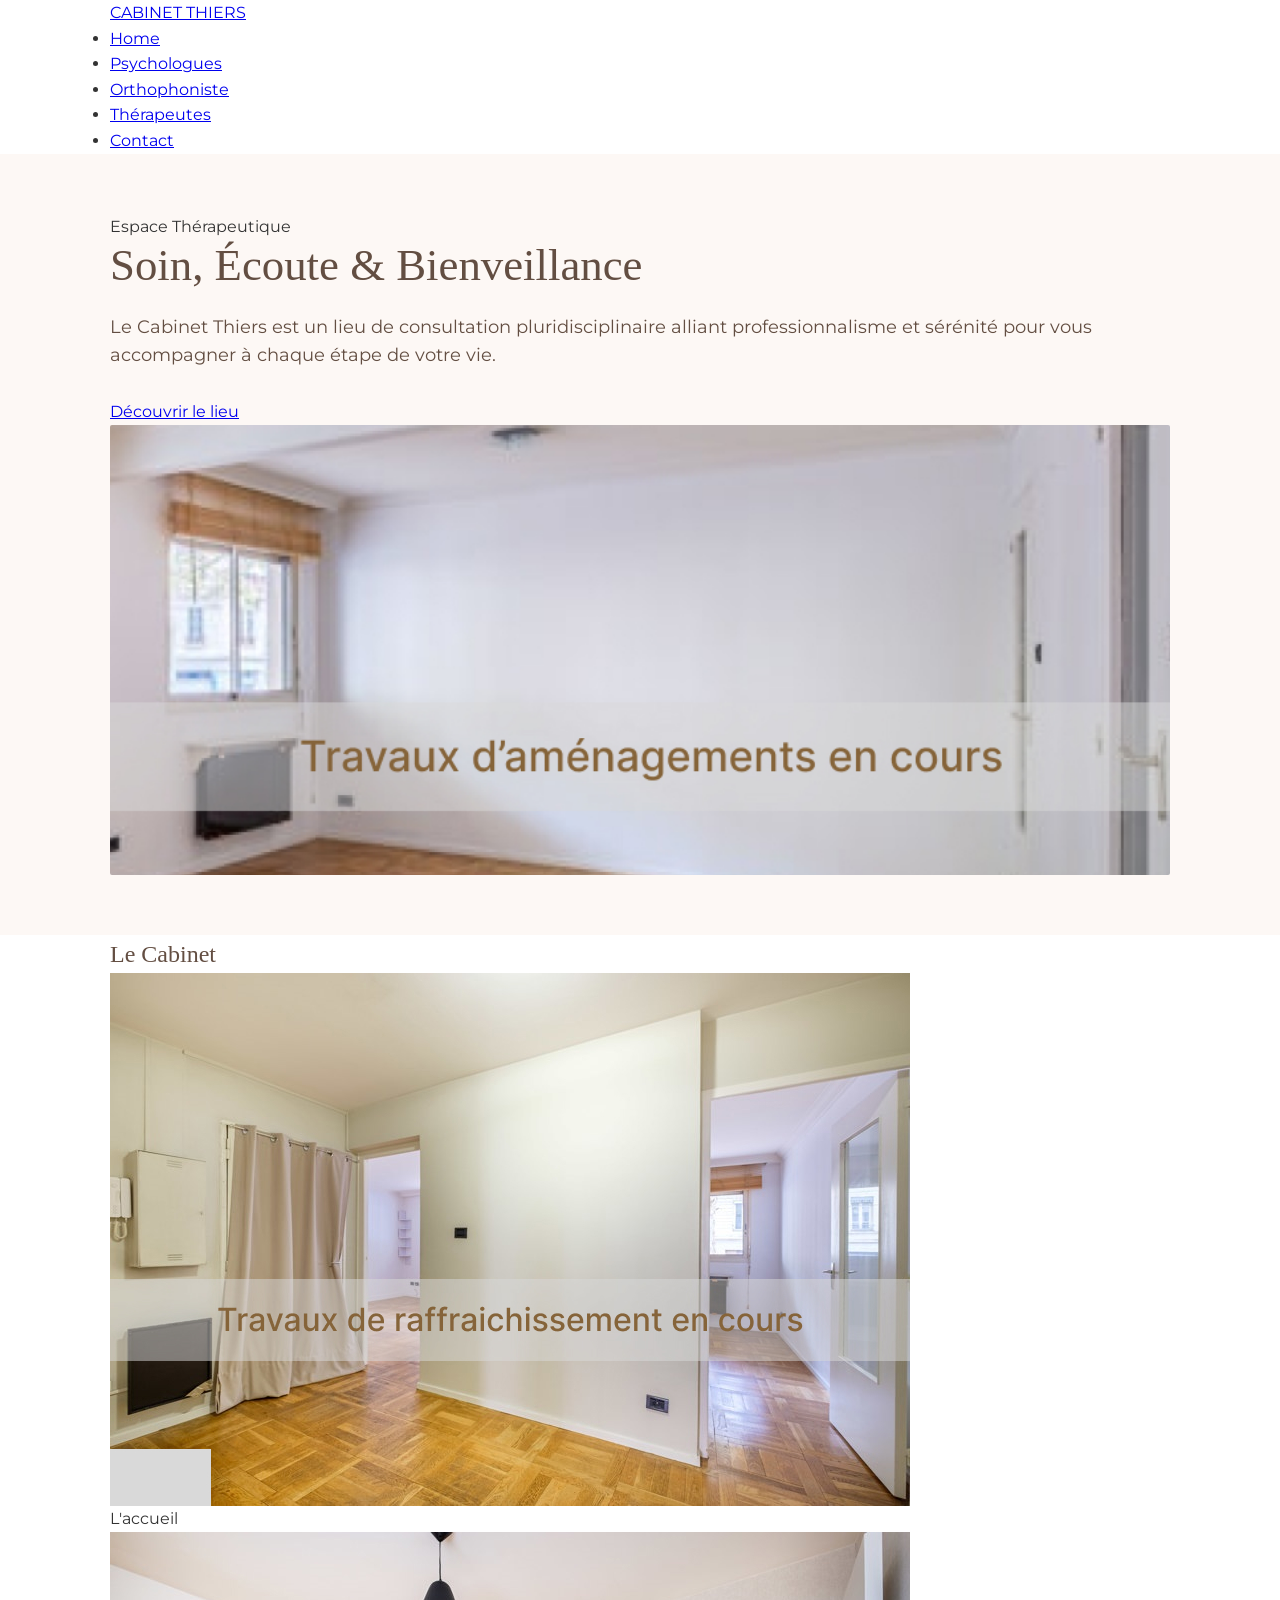
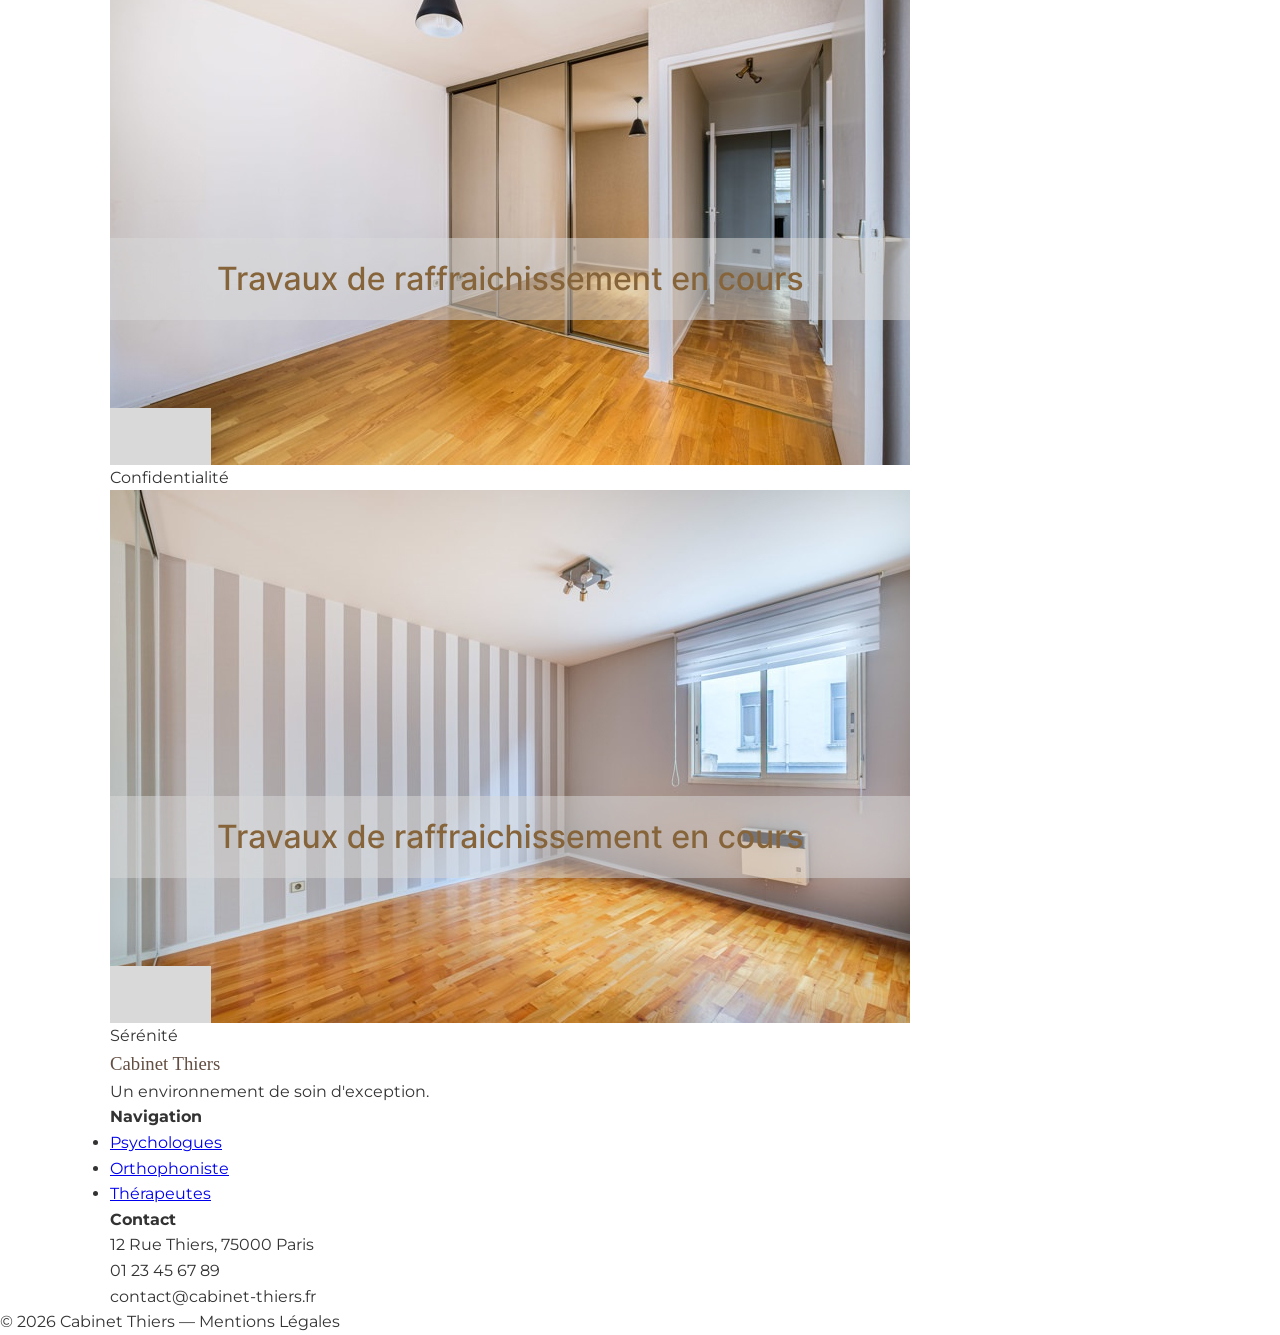
==== index.html @ 247c630d "Update index.html" ====
<!DOCTYPE html>
<html lang="fr">
<head>
    <meta charset="UTF-8">
    <meta name="viewport" content="width=device-width, initial-scale=1.0">
    <title>Cabinet Thiers | Psychologie & Thérapies</title>
    <link rel="stylesheet" href="assets/css/style.css">
    <link href="https://fonts.googleapis.com/css2?family=Cormorant+Garamond:wght@300;400;500&family=Montserrat:wght@200;300;400&display=swap" rel="stylesheet">
</head>
<body>

    <header class="navbar">
        <div class="container nav-flex">
            <div class="logo">
                <a href="index.html">CABINET THIERS</a>
            </div>
            <nav>
                <ul class="nav-links">
                    <li><a href="#">Home</a></li>
                    <li><a href="#">Psychologues</a></li>
                    <li><a href="#">Orthophoniste</a></li>
                    <li><a href="#">Thérapeutes</a></li>
                    <li><a href="#" class="contact-btn">Contact</a></li>
                </ul>
            </nav>
        </div>
    </header>

    <section class="hero">
        <div class="container hero-grid">
            <div class="hero-content">
                <span class="upper-title">Espace Thérapeutique</span>
                <h1>Soin, Écoute & Bienveillance</h1>
                <p>Le Cabinet Thiers est un lieu de consultation pluridisciplinaire alliant professionnalisme et sérénité pour vous accompagner à chaque étape de votre vie.</p>
                <a href="#decouvrir" class="btn-line">Découvrir le lieu</a>
            </div>
            <div class="hero-image">
                <img src="assets/img/bureau2.jpg" alt="Cabinet Thiers - Bureau principal">
            </div>
        </div>
    </section>

    <section id="decouvrir" class="gallery-section">
        <div class="container">
            <div class="section-header">
                <h2>Le Cabinet</h2>
                <div class="separator"></div>
            </div>
            
            <div class="mosaic-grid">
                <div class="mosaic-item large">
                    <img src="assets/img/salledattente.jpg" alt="Notre salle d'attente">
                    <div class="caption">L'accueil</div>
                </div>
                <div class="mosaic-item">
                    <img src="assets/img/bureau3.jpg" alt="Espace de consultation">
                    <div class="caption">Confidentialité</div>
                </div>
                <div class="mosaic-item">
                    <img src="assets/img/bureau4.jpg" alt="Détails du cabinet">
                    <div class="caption">Sérénité</div>
                </div>
            </div>
        </div>
    </section>

    <footer class="footer">
        <div class="container footer-grid">
            <div class="footer-brand">
                <h3>Cabinet Thiers</h3>
                <p>Un environnement de soin d'exception.</p>
            </div>
            <div class="footer-links">
                <h4>Navigation</h4>
                <ul>
                    <li><a href="#">Psychologues</a></li>
                    <li><a href="#">Orthophoniste</a></li>
                    <li><a href="#">Thérapeutes</a></li>
                </ul>
            </div>
            <div class="footer-contact">
                <h4>Contact</h4>
                <p>12 Rue Thiers, 75000 Paris</p>
                <p>01 23 45 67 89</p>
                <p>contact@cabinet-thiers.fr</p>
            </div>
        </div>
        <div class="footer-bottom">
            <p>&copy; 2026 Cabinet Thiers — Mentions Légales</p>
        </div>
    </footer>

</body>
</html>
---- assets/css/style.css ----
/* --- Variables & Reset --- */
:root {
    --beige-light: #fdf8f5;
    --beige-medium: #f5ebe0;
    --rose-pale: #fcebe9;
    --text-dark: #333333;
    --text-brown: #634e42;
    --accent: #d4a373;
    --white: #ffffff;
}

* {
    margin: 0;
    padding: 0;
    box-sizing: border-box;
}

body {
    font-family: 'Montserrat', sans-serif;
    background-color: var(--white);
    color: var(--text-dark);
    line-height: 1.6;
}

h1, h2, h3 {
    font-family: 'Playfair Display', serif;
    color: var(--text-brown);
    font-weight: 400;
}

.container {
    max-width: 1100px;
    margin: 0 auto;
    padding: 0 20px;
}

img {
    max-width: 100%;
    display: block;
}

/* --- Header --- */
.main-header {
    background-color: var(--beige-light);
    padding: 20px 0;
    border-bottom: 1px solid var(--beige-medium);
    position: sticky;
    top: 0;
    z-index: 1000;
}

.main-header .container {
    display: flex;
    justify-content: space-between;
    align-items: center;
}

.main-nav ul {
    display: flex;
    list-style: none;
}

.main-nav ul li {
    margin-left: 30px;
}

.main-nav ul li a {
    text-decoration: none;
    color: var(--text-brown);
    font-size: 0.9rem;
    text-transform: uppercase;
    letter-spacing: 1px;
    transition: color 0.3s;
}

.main-nav ul li a:hover, .main-nav ul li a.active {
    color: var(--accent);
}

/* --- Hero Section --- */
.hero {
    background-color: var(--beige-light);
    padding: 60px 0;
}

.hero-text {
    max-width: 600px;
    margin-bottom: 40px;
}

.hero h1 {
    font-size: 2.8rem;
    margin-bottom: 20px;
    line-height: 1.2;
}

.hero p {
    font-size: 1.1rem;
    color: var(--text-brown);
    margin-bottom: 30px;
}

.btn {
    display: inline-block;
    padding: 12px 30px;
    background-color: var(--rose-pale);
    color: var(--text-brown);
    text-decoration: none;
    border: 1px solid var(--accent);
    transition: all 0.3s;
}

.btn:hover {
    background-color: var(--accent);
    color: white;
}

.hero-image img {
    width: 100%;
    height: 450px;
    object-fit: cover;
    border-radius: 2px;
}

/* --- Gallery Section --- */
.presentation {
    padding:
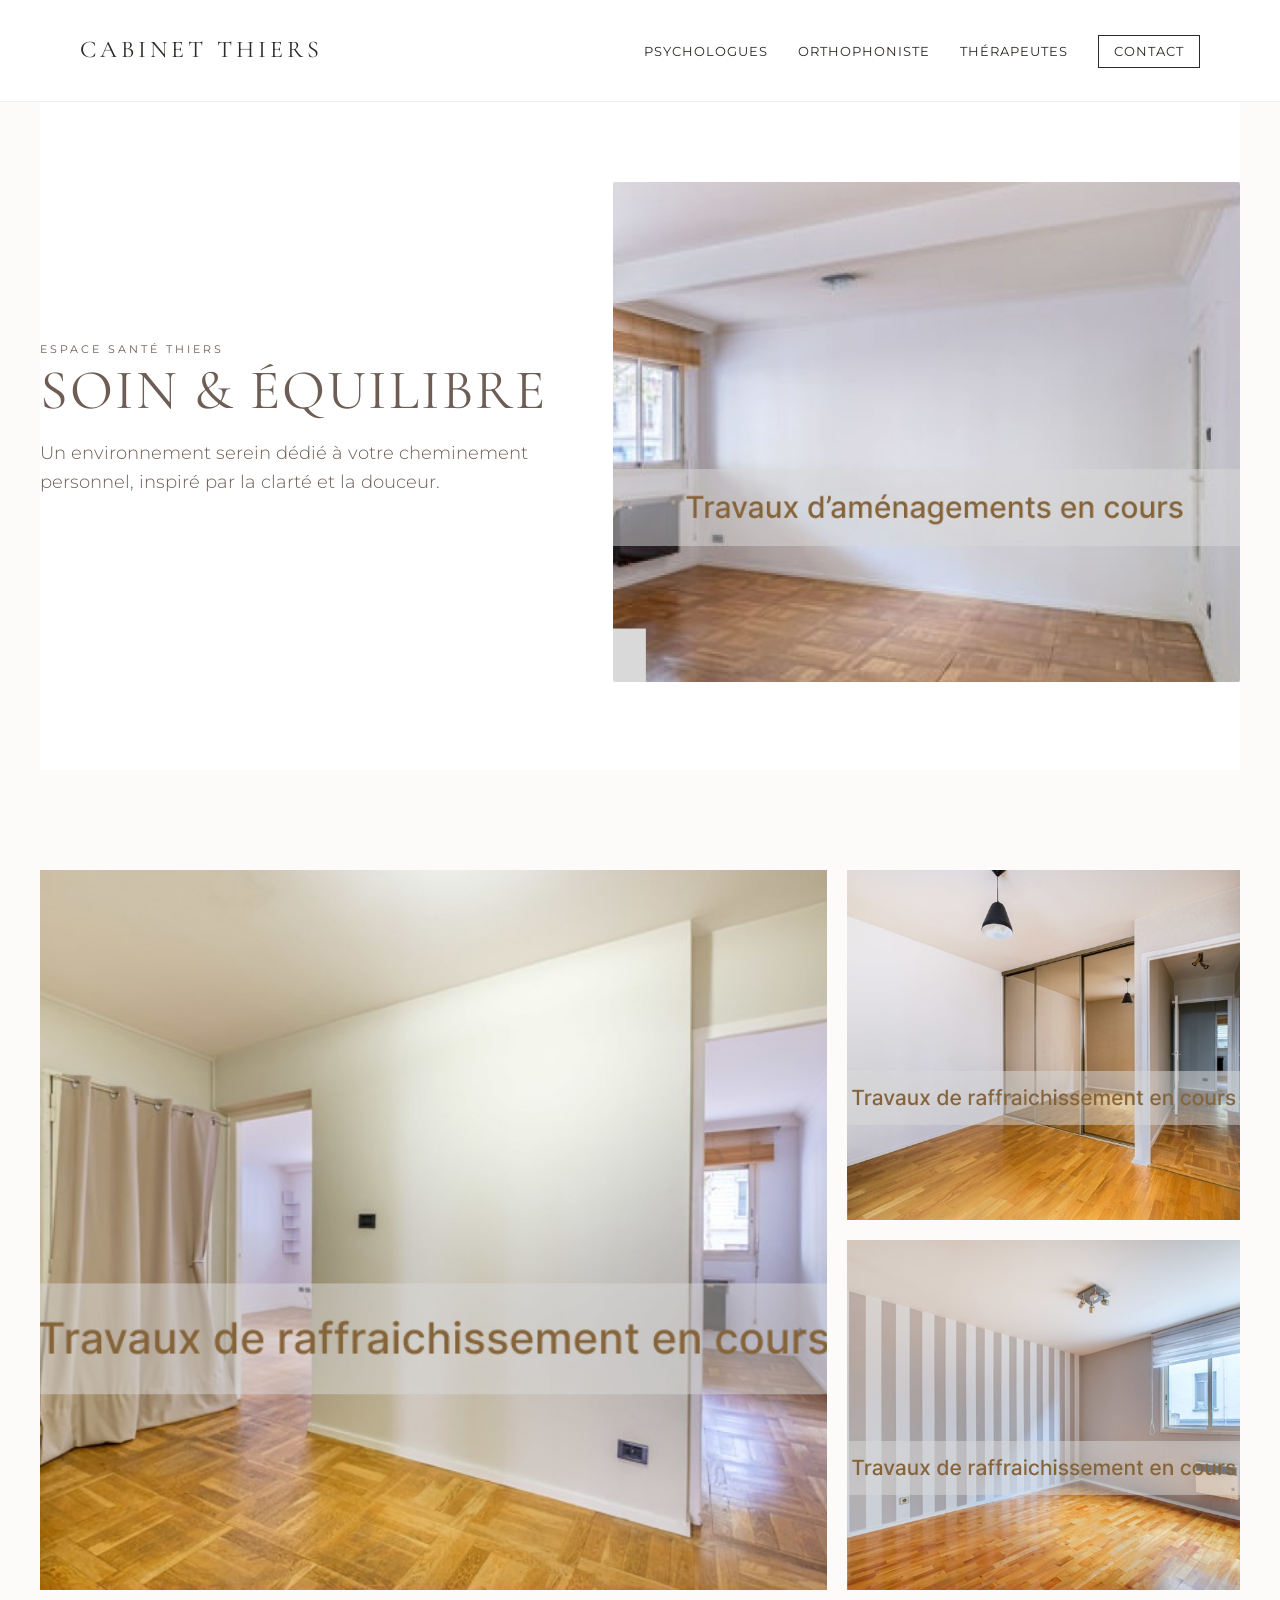
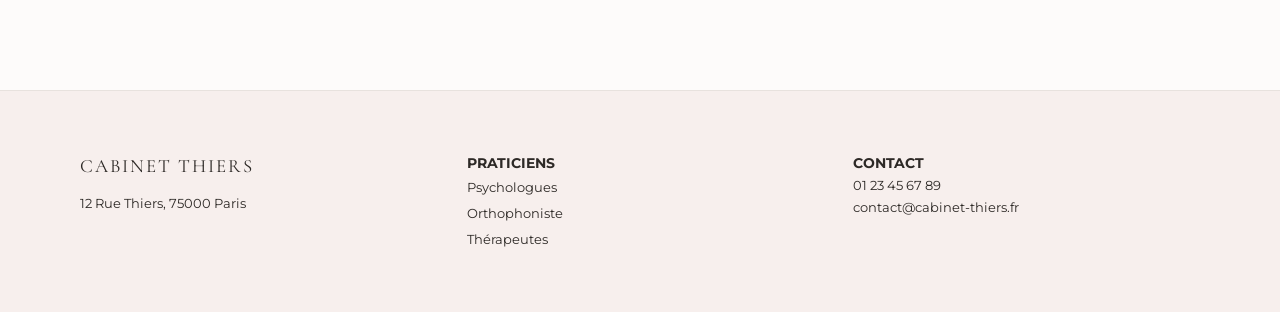
==== commit fc3b7a57: "Update index.html" ====
--- a/index.html
+++ b/index.html
@@ -3,90 +3,96 @@
 <head>
     <meta charset="UTF-8">
     <meta name="viewport" content="width=device-width, initial-scale=1.0">
-    <title>Cabinet Thiers | Psychologie & Thérapies</title>
+    <title>Cabinet Thiers | Psychologie & Soin</title>
     <link rel="stylesheet" href="assets/css/style.css">
-    <link href="https://fonts.googleapis.com/css2?family=Cormorant+Garamond:wght@300;400;500&family=Montserrat:wght@200;300;400&display=swap" rel="stylesheet">
+    <link href="https://fonts.googleapis.com/css2?family=Cormorant+Garamond:wght@300;400&family=Montserrat:wght@200;300;400&display=swap" rel="stylesheet">
+    
+    <style>
+        /* CSS de secours si le fichier externe n'est pas trouvé */
+        :root {
+            --bg: #FDFBFA;
+            --rose: #F7EFED;
+            --brown: #6D5D55;
+            --dark: #2D2926;
+        }
+        body { font-family: 'Montserrat', sans-serif; background: var(--bg); color: var(--dark); margin:0; }
+        .container { max-width: 1200px; margin: 0 auto; padding: 0 40px; }
+        
+        /* Navigation Style Vendôme */
+        header { background: #fff; border-bottom: 1px solid #eee; padding: 30px 0; position: sticky; top:0; z-index:10; }
+        .nav-flex { display: flex; justify-content: space-between; align-items: center; }
+        .logo { font-family: 'Cormorant Garamond', serif; letter-spacing: 4px; font-size: 1.5rem; text-decoration:none; color: var(--dark); }
+        nav ul { display: flex; list-style: none; gap: 30px; }
+        nav a { text-decoration: none; color: var(--dark); font-size: 0.8rem; text-transform: uppercase; letter-spacing: 1px; }
+
+        /* Hero Section asymétrique */
+        .hero { padding: 80px 0; display: flex; align-items: center; gap: 50px; background: #fff; }
+        .hero-content { flex: 1; text-align: left; } /* Forcer l'alignement à gauche */
+        .hero-image { flex: 1.2; }
+        .hero-image img { width: 100%; height: 500px; object-fit: cover; border-radius: 2px; }
+        
+        h1 { font-family: 'Cormorant Garamond', serif; font-size: 3.5rem; color: var(--brown); margin-bottom: 20px; line-height: 1; }
+        
+        /* Galerie Mosaic */
+        .gallery { display: grid; grid-template-columns: 2fr 1fr; gap: 20px; padding: 100px 0; }
+        .gallery img { width: 100%; height: 350px; object-fit: cover; }
+        .img-large { height: 720px !important; grid-row: span 2; }
+
+        footer { background: var(--rose); padding: 60px 0; border-top: 1px solid #e8e2de; }
+        .footer-grid { display: grid; grid-template-columns: repeat(3, 1fr); gap: 40px; }
+    </style>
 </head>
 <body>
 
-    <header class="navbar">
+    <header>
         <div class="container nav-flex">
-            <div class="logo">
-                <a href="index.html">CABINET THIERS</a>
-            </div>
+            <a href="#" class="logo">CABINET THIERS</a>
             <nav>
-                <ul class="nav-links">
-                    <li><a href="#">Home</a></li>
+                <ul>
                     <li><a href="#">Psychologues</a></li>
                     <li><a href="#">Orthophoniste</a></li>
                     <li><a href="#">Thérapeutes</a></li>
-                    <li><a href="#" class="contact-btn">Contact</a></li>
+                    <li><a href="#" style="border: 1px solid #2d2926; padding: 8px 15px;">Contact</a></li>
                 </ul>
             </nav>
         </div>
     </header>
 
-    <section class="hero">
-        <div class="container hero-grid">
-            <div class="hero-content">
-                <span class="upper-title">Espace Thérapeutique</span>
-                <h1>Soin, Écoute & Bienveillance</h1>
-                <p>Le Cabinet Thiers est un lieu de consultation pluridisciplinaire alliant professionnalisme et sérénité pour vous accompagner à chaque étape de votre vie.</p>
-                <a href="#decouvrir" class="btn-line">Découvrir le lieu</a>
-            </div>
-            <div class="hero-image">
-                <img src="assets/img/bureau2.jpg" alt="Cabinet Thiers - Bureau principal">
-            </div>
+    <section class="hero container">
+        <div class="hero-content">
+            <span style="text-transform: uppercase; letter-spacing: 3px; font-size: 0.7rem; color: #6d5d55;">Espace Santé Thiers</span>
+            <h1>Soin & Équilibre</h1>
+            <p>Un environnement serein dédié à votre cheminement personnel, inspiré par la clarté et la douceur.</p>
+        </div>
+        <div class="hero-image">
+            <img src="assets/img/bureau2.jpg" alt="Bureau" onerror="this.src='https://via.placeholder.com/800x600?text=Bureau+2'">
         </div>
     </section>
 
-    <section id="decouvrir" class="gallery-section">
-        <div class="container">
-            <div class="section-header">
-                <h2>Le Cabinet</h2>
-                <div class="separator"></div>
+    <div class="container gallery">
+        <img src="assets/img/salledattente.jpg" class="img-large" alt="Salle d'attente" onerror="this.src='https://via.placeholder.com/600x800?text=Salle+d+Attente'">
+        <img src="assets/img/bureau3.jpg" alt="Bureau 3" onerror="this.src='https://via.placeholder.com/400x350?text=Bureau+3'">
+        <img src="assets/img/bureau4.jpg" alt="Bureau 4" onerror="this.src='https://via.placeholder.com/400x350?text=Bureau+4'">
+    </div>
+
+    <footer>
+        <div class="container footer-grid">
+            <div>
+                <h3 style="font-family: 'Cormorant Garamond';">CABINET THIERS</h3>
+                <p style="font-size: 0.8rem; margin-top: 10px;">12 Rue Thiers, 75000 Paris</p>
             </div>
-            
-            <div class="mosaic-grid">
-                <div class="mosaic-item large">
-                    <img src="assets/img/salledattente.jpg" alt="Notre salle d'attente">
-                    <div class="caption">L'accueil</div>
-                </div>
-                <div class="mosaic-item">
-                    <img src="assets/img/bureau3.jpg" alt="Espace de consultation">
-                    <div class="caption">Confidentialité</div>
-                </div>
-                <div class="mosaic-item">
-                    <img src="assets/img/bureau4.jpg" alt="Détails du cabinet">
-                    <div class="caption">Sérénité</div>
-                </div>
-            </div>
-        </div>
-    </section>
-
-    <footer class="footer">
-        <div class="container footer-grid">
-            <div class="footer-brand">
-                <h3>Cabinet Thiers</h3>
-                <p>Un environnement de soin d'exception.</p>
-            </div>
-            <div class="footer-links">
-                <h4>Navigation</h4>
-                <ul>
-                    <li><a href="#">Psychologues</a></li>
-                    <li><a href="#">Orthophoniste</a></li>
-                    <li><a href="#">Thérapeutes</a></li>
+            <div>
+                <h4 style="font-size: 0.9rem; text-transform: uppercase;">Praticiens</h4>
+                <ul style="list-style: none; padding: 0; font-size: 0.8rem; line-height: 2;">
+                    <li>Psychologues</li>
+                    <li>Orthophoniste</li>
+                    <li>Thérapeutes</li>
                 </ul>
             </div>
-            <div class="footer-contact">
-                <h4>Contact</h4>
-                <p>12 Rue Thiers, 75000 Paris</p>
-                <p>01 23 45 67 89</p>
-                <p>contact@cabinet-thiers.fr</p>
+            <div>
+                <h4 style="font-size: 0.9rem; text-transform: uppercase;">Contact</h4>
+                <p style="font-size: 0.8rem;">01 23 45 67 89<br>contact@cabinet-thiers.fr</p>
             </div>
-        </div>
-        <div class="footer-bottom">
-            <p>&copy; 2026 Cabinet Thiers — Mentions Légales</p>
         </div>
     </footer>
 
--- a/assets/css/style.css
+++ b/assets/css/style.css
@@ -1,127 +1,190 @@
-/* --- Variables & Reset --- */
+/* --- VARIABLES --- */
 :root {
-    --beige-light: #fdf8f5;
-    --beige-medium: #f5ebe0;
-    --rose-pale: #fcebe9;
-    --text-dark: #333333;
-    --text-brown: #634e42;
-    --accent: #d4a373;
-    --white: #ffffff;
+    --bg-color: #FDFBFA;    /* Beige très clair */
+    --accent-rose: #F7EFED; /* Rose pâle */
+    --text-main: #2D2926;   /* Noir doux */
+    --text-light: #6D5D55;  /* Marron glacé */
+    --border-color: #E8E2DE;
+    --white: #FFFFFF;
 }
 
-* {
-    margin: 0;
-    padding: 0;
-    box-sizing: border-box;
-}
+/* --- RESET & BASE --- */
+* { margin: 0; padding: 0; box-sizing: border-box; }
 
 body {
     font-family: 'Montserrat', sans-serif;
-    background-color: var(--white);
-    color: var(--text-dark);
-    line-height: 1.6;
-}
-
-h1, h2, h3 {
-    font-family: 'Playfair Display', serif;
-    color: var(--text-brown);
-    font-weight: 400;
+    background-color: var(--bg-color);
+    color: var(--text-main);
+    line-height: 1.7;
+    -webkit-font-smoothing: antialiased;
 }
 
 .container {
-    max-width: 1100px;
+    max-width: 1300px;
     margin: 0 auto;
-    padding: 0 20px;
+    padding: 0 50px;
 }
 
-img {
-    max-width: 100%;
-    display: block;
+h1, h2, h3, .logo {
+    font-family: 'Cormorant Garamond', serif;
+    font-weight: 400;
+    text-transform: uppercase;
+    letter-spacing: 2px;
 }
 
-/* --- Header --- */
-.main-header {
-    background-color: var(--beige-light);
-    padding: 20px 0;
-    border-bottom: 1px solid var(--beige-medium);
+/* --- HEADER --- */
+.navbar {
+    height: 110px;
+    background: var(--white);
+    display: flex;
+    align-items: center;
+    border-bottom: 1px solid var(--border-color);
     position: sticky;
     top: 0;
     z-index: 1000;
 }
 
-.main-header .container {
-    display: flex;
-    justify-content: space-between;
+.nav-flex { display: flex; justify-content: space-between; align-items: center; width: 100%; }
+
+.logo a {
+    text-decoration: none;
+    color: var(--text-main);
+    font-size: 1.4rem;
+    letter-spacing: 4px;
+}
+
+.nav-links { display: flex; list-style: none; gap: 35px; align-items: center; }
+
+.nav-links a {
+    text-decoration: none;
+    color: var(--text-main);
+    font-size: 0.75rem;
+    letter-spacing: 2px;
+    text-transform: uppercase;
+    transition: 0.3s;
+}
+
+.nav-links a:hover { color: var(--text-light); }
+
+.contact-btn {
+    border: 1px solid var(--text-main);
+    padding: 10px 25px;
+}
+
+/* --- HERO SECTION --- */
+.hero { padding: 100px 0; background: var(--white); }
+
+.hero-grid {
+    display: grid;
+    grid-template-columns: 0.9fr 1.1fr;
+    gap: 80px;
     align-items: center;
 }
 
-.main-nav ul {
-    display: flex;
-    list-style: none;
+.upper-title {
+    font-size: 0.7rem;
+    text-transform: uppercase;
+    letter-spacing: 5px;
+    color: var(--text-light);
+    display: block;
+    margin-bottom: 20px;
 }
 
-.main-nav ul li {
-    margin-left: 30px;
+h1 { font-size: 3.8rem; line-height: 1.1; margin-bottom: 30px; }
+
+.hero-content p {
+    font-size: 1.1rem;
+    color: var(--text-light);
+    margin-bottom: 40px;
+    font-weight: 300;
 }
 
-.main-nav ul li a {
+.btn-line {
     text-decoration: none;
-    color: var(--text-brown);
-    font-size: 0.9rem;
+    color: var(--text-main);
+    font-size: 0.8rem;
     text-transform: uppercase;
-    letter-spacing: 1px;
-    transition: color 0.3s;
+    letter-spacing: 2px;
+    border-bottom: 1px solid var(--text-main);
+    padding-bottom: 5px;
+    transition: 0.3s;
 }
 
-.main-nav ul li a:hover, .main-nav ul li a.active {
-    color: var(--accent);
-}
-
-/* --- Hero Section --- */
-.hero {
-    background-color: var(--beige-light);
-    padding: 60px 0;
-}
-
-.hero-text {
-    max-width: 600px;
-    margin-bottom: 40px;
-}
-
-.hero h1 {
-    font-size: 2.8rem;
-    margin-bottom: 20px;
-    line-height: 1.2;
-}
-
-.hero p {
-    font-size: 1.1rem;
-    color: var(--text-brown);
-    margin-bottom: 30px;
-}
-
-.btn {
-    display: inline-block;
-    padding: 12px 30px;
-    background-color: var(--rose-pale);
-    color: var(--text-brown);
-    text-decoration: none;
-    border: 1px solid var(--accent);
-    transition: all 0.3s;
-}
-
-.btn:hover {
-    background-color: var(--accent);
-    color: white;
-}
+.btn-line:hover { border-color: transparent; opacity: 0.6; }
 
 .hero-image img {
     width: 100%;
-    height: 450px;
+    height: 650px;
     object-fit: cover;
-    border-radius: 2px;
 }
 
-/* --- Gallery Section --- */
-.presentation {
-    padding:
+/* --- MOSAIC GALLERY --- */
+.gallery-section { padding: 120px 0; }
+
+.section-header { text-align: center; margin-bottom: 70px; }
+.separator { width: 40px; height: 1px; background: var(--text-main); margin: 20px auto; }
+
+.mosaic-grid {
+    display: grid;
+    grid-template-columns: repeat(2, 1fr);
+    gap: 30px;
+}
+
+.mosaic-item { position: relative; overflow: hidden; background: var(--white); }
+
+.mosaic-item.large { grid-row: span 2; }
+
+.mosaic-item img {
+    width: 100%;
+    height: 100%;
+    object-fit: cover;
+    display: block;
+    transition: transform 0.8s ease;
+}
+
+.mosaic-item:hover img { transform: scale(1.05); }
+
+.caption {
+    position: absolute;
+    bottom: 20px;
+    left: 20px;
+    color: var(--white);
+    font-size: 0.7rem;
+    text-transform: uppercase;
+    letter-spacing: 2px;
+    background: rgba(0,0,0,0.1);
+    padding: 5px 10px;
+}
+
+/* --- FOOTER --- */
+.footer { background: var(--accent-rose); padding: 100px 0 40px; border-top: 1px solid var(--border-color); }
+
+.footer-grid {
+    display: grid;
+    grid-template-columns: 2fr 1fr 1fr;
+    gap: 50px;
+    margin-bottom: 80px;
+}
+
+.footer-brand h3 { margin-bottom: 20px; }
+.footer-links h4, .footer-contact h4 { margin-bottom: 25px; font-size: 0.9rem; }
+.footer-links ul { list-style: none; }
+.footer-links li { margin-bottom: 12px; }
+.footer-links a { text-decoration: none; color: var(--text-main); font-size: 0.85rem; }
+
+.footer-bottom {
+    text-align: center;
+    border-top: 1px solid var(--border-color);
+    padding-top: 30px;
+    font-size: 0.7rem;
+    color: var(--text-light);
+    letter-spacing: 1px;
+}
+
+/* --- RESPONSIVE --- */
+@media (max-width: 1024px) {
+    .hero-grid { grid-template-columns: 1fr; }
+    .hero-image img { height: 450px; }
+    h1 { font-size: 2.8rem; }
+    .nav-links { display: none; }
+}
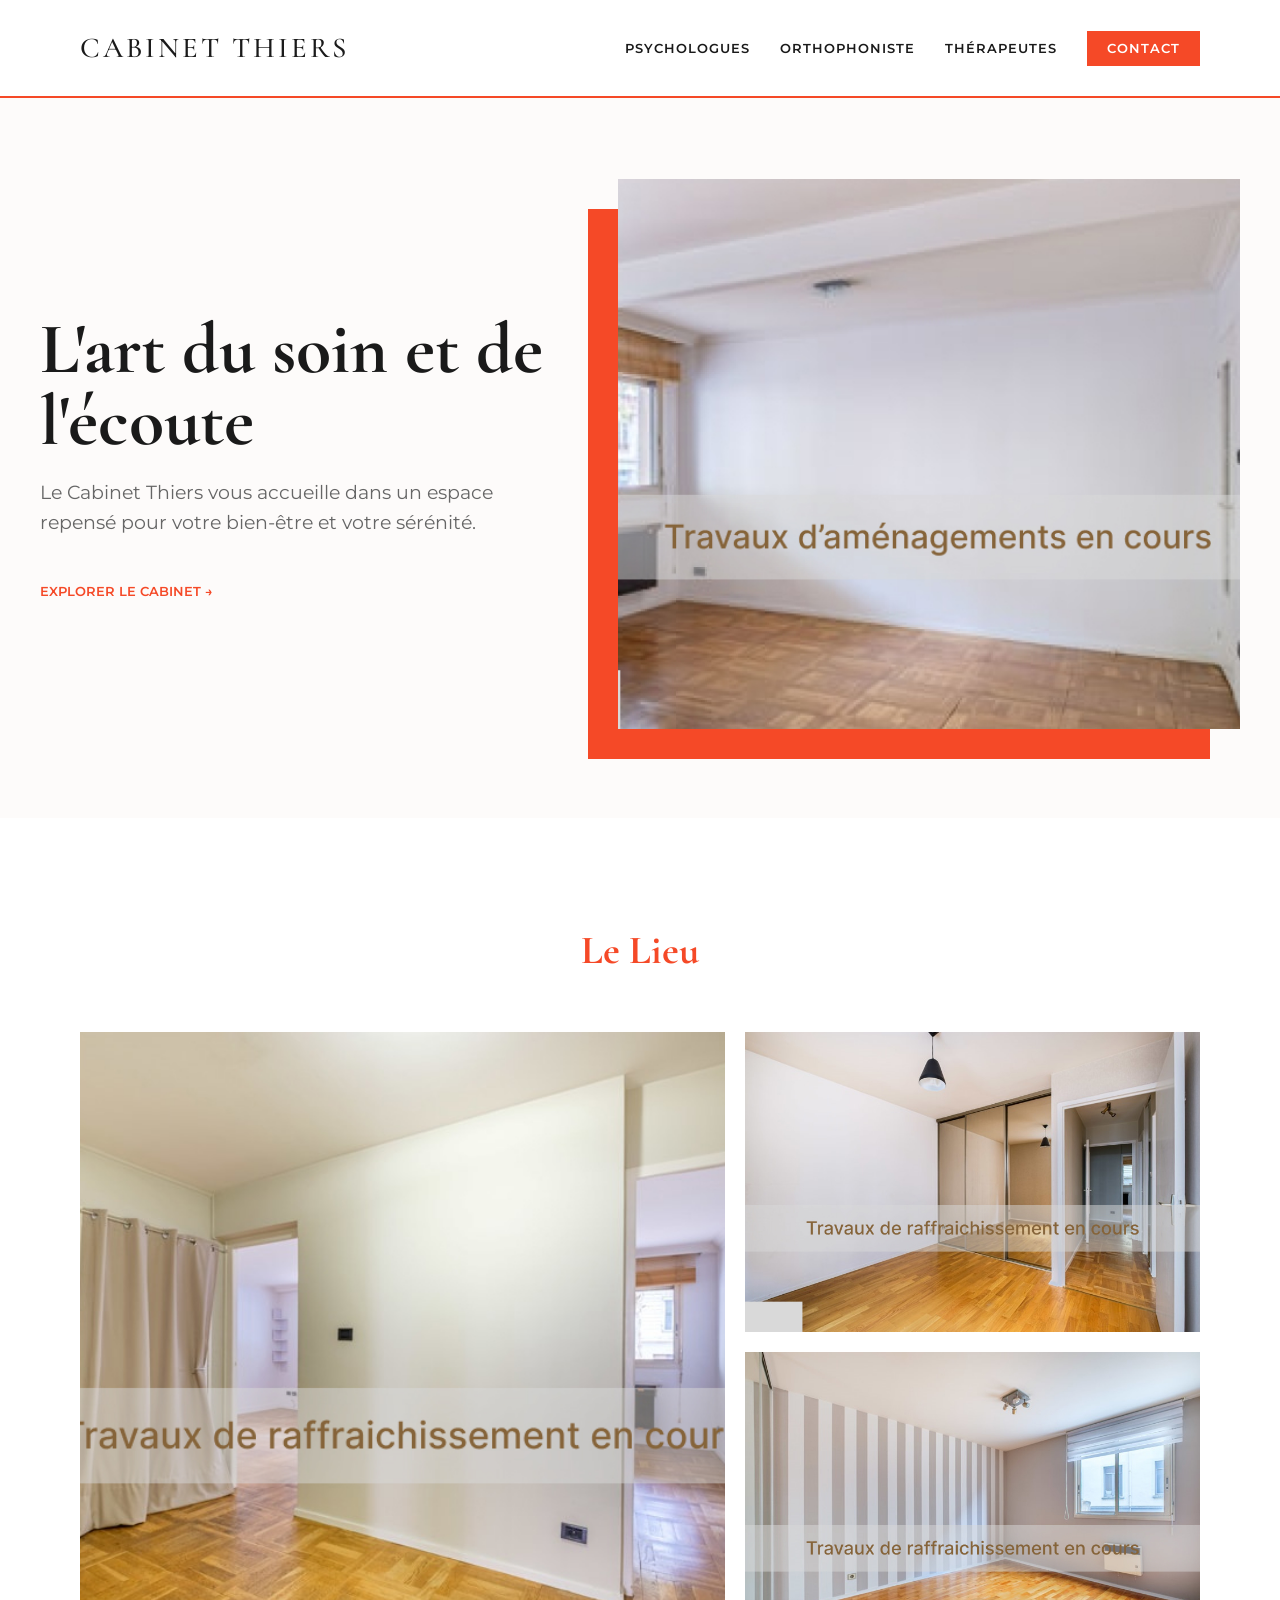
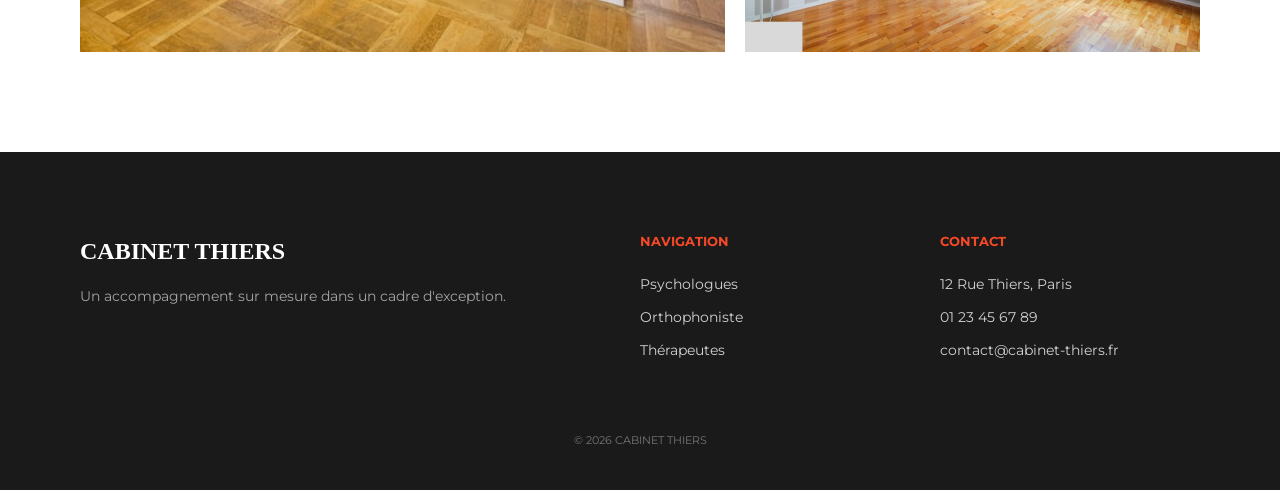
==== commit 687e529b: "Update index.html" ====
--- a/index.html
+++ b/index.html
@@ -3,43 +3,148 @@
 <head>
     <meta charset="UTF-8">
     <meta name="viewport" content="width=device-width, initial-scale=1.0">
-    <title>Cabinet Thiers | Psychologie & Soin</title>
-    <link rel="stylesheet" href="assets/css/style.css">
-    <link href="https://fonts.googleapis.com/css2?family=Cormorant+Garamond:wght@300;400&family=Montserrat:wght@200;300;400&display=swap" rel="stylesheet">
+    <title>Cabinet Thiers | Espace de Santé</title>
     
+    <link href="https://fonts.googleapis.com/css2?family=Cormorant+Garamond:wght@300;500&family=Montserrat:wght@300;400;600&display=swap" rel="stylesheet">
+
     <style>
-        /* CSS de secours si le fichier externe n'est pas trouvé */
+        /* --- VARIABLES --- */
         :root {
-            --bg: #FDFBFA;
-            --rose: #F7EFED;
-            --brown: #6D5D55;
-            --dark: #2D2926;
-        }
-        body { font-family: 'Montserrat', sans-serif; background: var(--bg); color: var(--dark); margin:0; }
+            --primary-color: #F54927; /* Votre nouvelle couleur */
+            --bg-light: #FDFBFA;
+            --text-dark: #1A1A1A;
+            --text-grey: #666666;
+            --white: #ffffff;
+        }
+
+        /* --- RESET --- */
+        * { margin: 0; padding: 0; box-sizing: border-box; }
+        html { scroll-behavior: smooth; }
+
+        body {
+            font-family: 'Montserrat', sans-serif;
+            background-color: var(--bg-light);
+            color: var(--text-dark);
+            line-height: 1.6;
+        }
+
         .container { max-width: 1200px; margin: 0 auto; padding: 0 40px; }
+
+        /* --- HEADER --- */
+        header {
+            background: var(--white);
+            padding: 25px 0;
+            border-bottom: 2px solid var(--primary-color);
+            position: sticky;
+            top: 0;
+            z-index: 1000;
+        }
+
+        .nav-flex { display: flex; justify-content: space-between; align-items: center; }
+
+        .logo {
+            font-family: 'Cormorant Garamond', serif;
+            font-size: 1.8rem;
+            text-decoration: none;
+            color: var(--text-dark);
+            font-weight: 500;
+            letter-spacing: 3px;
+        }
+
+        nav ul { display: flex; list-style: none; gap: 30px; align-items: center; }
+        nav a {
+            text-decoration: none;
+            color: var(--text-dark);
+            font-size: 0.8rem;
+            text-transform: uppercase;
+            letter-spacing: 1px;
+            font-weight: 600;
+        }
+
+        .contact-btn {
+            background: var(--primary-color);
+            color: var(--white);
+            padding: 10px 20px;
+            border-radius: 0;
+            transition: opacity 0.3s;
+        }
+
+        /* --- HERO SECTION --- */
+        .hero {
+            display: flex;
+            align-items: center;
+            min-height: 80vh;
+            gap: 60px;
+            padding: 60px 0;
+        }
+
+        .hero-content { flex: 1; }
+        .hero-image { flex: 1.2; position: relative; }
+
+        h1 {
+            font-family: 'Cormorant Garamond', serif;
+            font-size: 4.5rem;
+            line-height: 1;
+            color: var(--text-dark);
+            margin-bottom: 20px;
+        }
+
+        .hero-content p {
+            font-size: 1.2rem;
+            margin-bottom: 40px;
+            color: var(--text-grey);
+        }
+
+        .hero-image img {
+            width: 100%;
+            height: 550px;
+            object-fit: cover;
+            /* Ombre portée utilisant votre couleur */
+            box-shadow: -30px 30px 0 var(--primary-color);
+        }
+
+        /* --- GALLERY --- */
+        .gallery-section { padding: 100px 0; background: var(--white); }
+        .section-title { 
+            font-family: 'Cormorant Garamond', serif; 
+            font-size: 2.5rem; 
+            margin-bottom: 50px; 
+            text-align: center;
+            color: var(--primary-color);
+        }
+
+        .mosaic {
+            display: grid;
+            grid-template-columns: repeat(12, 1fr);
+            grid-template-rows: repeat(2, 300px);
+            gap: 20px;
+        }
+
+        .mosaic-item img { width: 100%; height: 100%; object-fit: cover; display: block; }
         
-        /* Navigation Style Vendôme */
-        header { background: #fff; border-bottom: 1px solid #eee; padding: 30px 0; position: sticky; top:0; z-index:10; }
-        .nav-flex { display: flex; justify-content: space-between; align-items: center; }
-        .logo { font-family: 'Cormorant Garamond', serif; letter-spacing: 4px; font-size: 1.5rem; text-decoration:none; color: var(--dark); }
-        nav ul { display: flex; list-style: none; gap: 30px; }
-        nav a { text-decoration: none; color: var(--dark); font-size: 0.8rem; text-transform: uppercase; letter-spacing: 1px; }
-
-        /* Hero Section asymétrique */
-        .hero { padding: 80px 0; display: flex; align-items: center; gap: 50px; background: #fff; }
-        .hero-content { flex: 1; text-align: left; } /* Forcer l'alignement à gauche */
-        .hero-image { flex: 1.2; }
-        .hero-image img { width: 100%; height: 500px; object-fit: cover; border-radius: 2px; }
-        
-        h1 { font-family: 'Cormorant Garamond', serif; font-size: 3.5rem; color: var(--brown); margin-bottom: 20px; line-height: 1; }
-        
-        /* Galerie Mosaic */
-        .gallery { display: grid; grid-template-columns: 2fr 1fr; gap: 20px; padding: 100px 0; }
-        .gallery img { width: 100%; height: 350px; object-fit: cover; }
-        .img-large { height: 720px !important; grid-row: span 2; }
-
-        footer { background: var(--rose); padding: 60px 0; border-top: 1px solid #e8e2de; }
-        .footer-grid { display: grid; grid-template-columns: repeat(3, 1fr); gap: 40px; }
+        .item-1 { grid-column: 1 / 8; grid-row: 1 / 3; }
+        .item-2 { grid-column: 8 / 13; grid-row: 1 / 2; }
+        .item-3 { grid-column: 8 / 13; grid-row: 2 / 3; }
+
+        /* --- FOOTER --- */
+        footer {
+            background: var(--text-dark);
+            color: var(--white);
+            padding: 80px 0 40px;
+        }
+
+        .footer-grid { display: grid; grid-template-columns: 2fr 1fr 1fr; gap: 40px; }
+        .footer-grid h4 { color: var(--primary-color); margin-bottom: 20px; text-transform: uppercase; font-size: 0.8rem; }
+        .footer-grid ul { list-style: none; }
+        .footer-grid li { margin-bottom: 10px; font-size: 0.9rem; opacity: 0.8; }
+
+        /* --- RESPONSIVE --- */
+        @media (max-width: 900px) {
+            .hero { flex-direction: column; text-align: center; }
+            h1 { font-size: 3rem; }
+            .mosaic { display: flex; flex-direction: column; }
+            .footer-grid { grid-template-columns: 1fr; text-align: center; }
+        }
     </style>
 </head>
 <body>
@@ -52,47 +157,65 @@
                     <li><a href="#">Psychologues</a></li>
                     <li><a href="#">Orthophoniste</a></li>
                     <li><a href="#">Thérapeutes</a></li>
-                    <li><a href="#" style="border: 1px solid #2d2926; padding: 8px 15px;">Contact</a></li>
+                    <li><a href="#" class="contact-btn">Contact</a></li>
                 </ul>
             </nav>
         </div>
     </header>
 
-    <section class="hero container">
+    <section class="container hero">
         <div class="hero-content">
-            <span style="text-transform: uppercase; letter-spacing: 3px; font-size: 0.7rem; color: #6d5d55;">Espace Santé Thiers</span>
-            <h1>Soin & Équilibre</h1>
-            <p>Un environnement serein dédié à votre cheminement personnel, inspiré par la clarté et la douceur.</p>
+            <h1>L'art du soin et de l'écoute</h1>
+            <p>Le Cabinet Thiers vous accueille dans un espace repensé pour votre bien-être et votre sérénité.</p>
+            <a href="#decouvrir" style="color: var(--primary-color); font-weight: 600; text-decoration: none; text-transform: uppercase; font-size: 0.8rem;">Explorer le cabinet &rarr;</a>
         </div>
         <div class="hero-image">
-            <img src="assets/img/bureau2.jpg" alt="Bureau" onerror="this.src='https://via.placeholder.com/800x600?text=Bureau+2'">
+            <img src="assets/img/bureau2.jpg" alt="Bureau Principal" onerror="this.style.background='#eee'">
         </div>
     </section>
 
-    <div class="container gallery">
-        <img src="assets/img/salledattente.jpg" class="img-large" alt="Salle d'attente" onerror="this.src='https://via.placeholder.com/600x800?text=Salle+d+Attente'">
-        <img src="assets/img/bureau3.jpg" alt="Bureau 3" onerror="this.src='https://via.placeholder.com/400x350?text=Bureau+3'">
-        <img src="assets/img/bureau4.jpg" alt="Bureau 4" onerror="this.src='https://via.placeholder.com/400x350?text=Bureau+4'">
-    </div>
+    <section id="decouvrir" class="gallery-section">
+        <div class="container">
+            <h2 class="section-title">Le Lieu</h2>
+            <div class="mosaic">
+                <div class="mosaic-item item-1">
+                    <img src="assets/img/salledattente.jpg" alt="Salle d'attente" onerror="this.style.background='#ddd'">
+                </div>
+                <div class="mosaic-item item-2">
+                    <img src="assets/img/bureau3.jpg" alt="Bureau 3" onerror="this.style.background='#ddd'">
+                </div>
+                <div class="mosaic-item item-3">
+                    <img src="assets/img/bureau4.jpg" alt="Bureau 4" onerror="this.style.background='#ddd'">
+                </div>
+            </div>
+        </div>
+    </section>
 
     <footer>
-        <div class="container footer-grid">
-            <div>
-                <h3 style="font-family: 'Cormorant Garamond';">CABINET THIERS</h3>
-                <p style="font-size: 0.8rem; margin-top: 10px;">12 Rue Thiers, 75000 Paris</p>
+        <div class="container">
+            <div class="footer-grid">
+                <div>
+                    <h3 style="font-family: serif; font-size: 1.5rem; margin-bottom: 15px;">CABINET THIERS</h3>
+                    <p style="opacity: 0.6; font-size: 0.9rem;">Un accompagnement sur mesure dans un cadre d'exception.</p>
+                </div>
+                <div>
+                    <h4>Navigation</h4>
+                    <ul>
+                        <li>Psychologues</li>
+                        <li>Orthophoniste</li>
+                        <li>Thérapeutes</li>
+                    </ul>
+                </div>
+                <div>
+                    <h4>Contact</h4>
+                    <ul>
+                        <li>12 Rue Thiers, Paris</li>
+                        <li>01 23 45 67 89</li>
+                        <li>contact@cabinet-thiers.fr</li>
+                    </ul>
+                </div>
             </div>
-            <div>
-                <h4 style="font-size: 0.9rem; text-transform: uppercase;">Praticiens</h4>
-                <ul style="list-style: none; padding: 0; font-size: 0.8rem; line-height: 2;">
-                    <li>Psychologues</li>
-                    <li>Orthophoniste</li>
-                    <li>Thérapeutes</li>
-                </ul>
-            </div>
-            <div>
-                <h4 style="font-size: 0.9rem; text-transform: uppercase;">Contact</h4>
-                <p style="font-size: 0.8rem;">01 23 45 67 89<br>contact@cabinet-thiers.fr</p>
-            </div>
+            <p style="text-align: center; margin-top: 60px; font-size: 0.7rem; opacity: 0.4;">&copy; 2026 CABINET THIERS</p>
         </div>
     </footer>
 
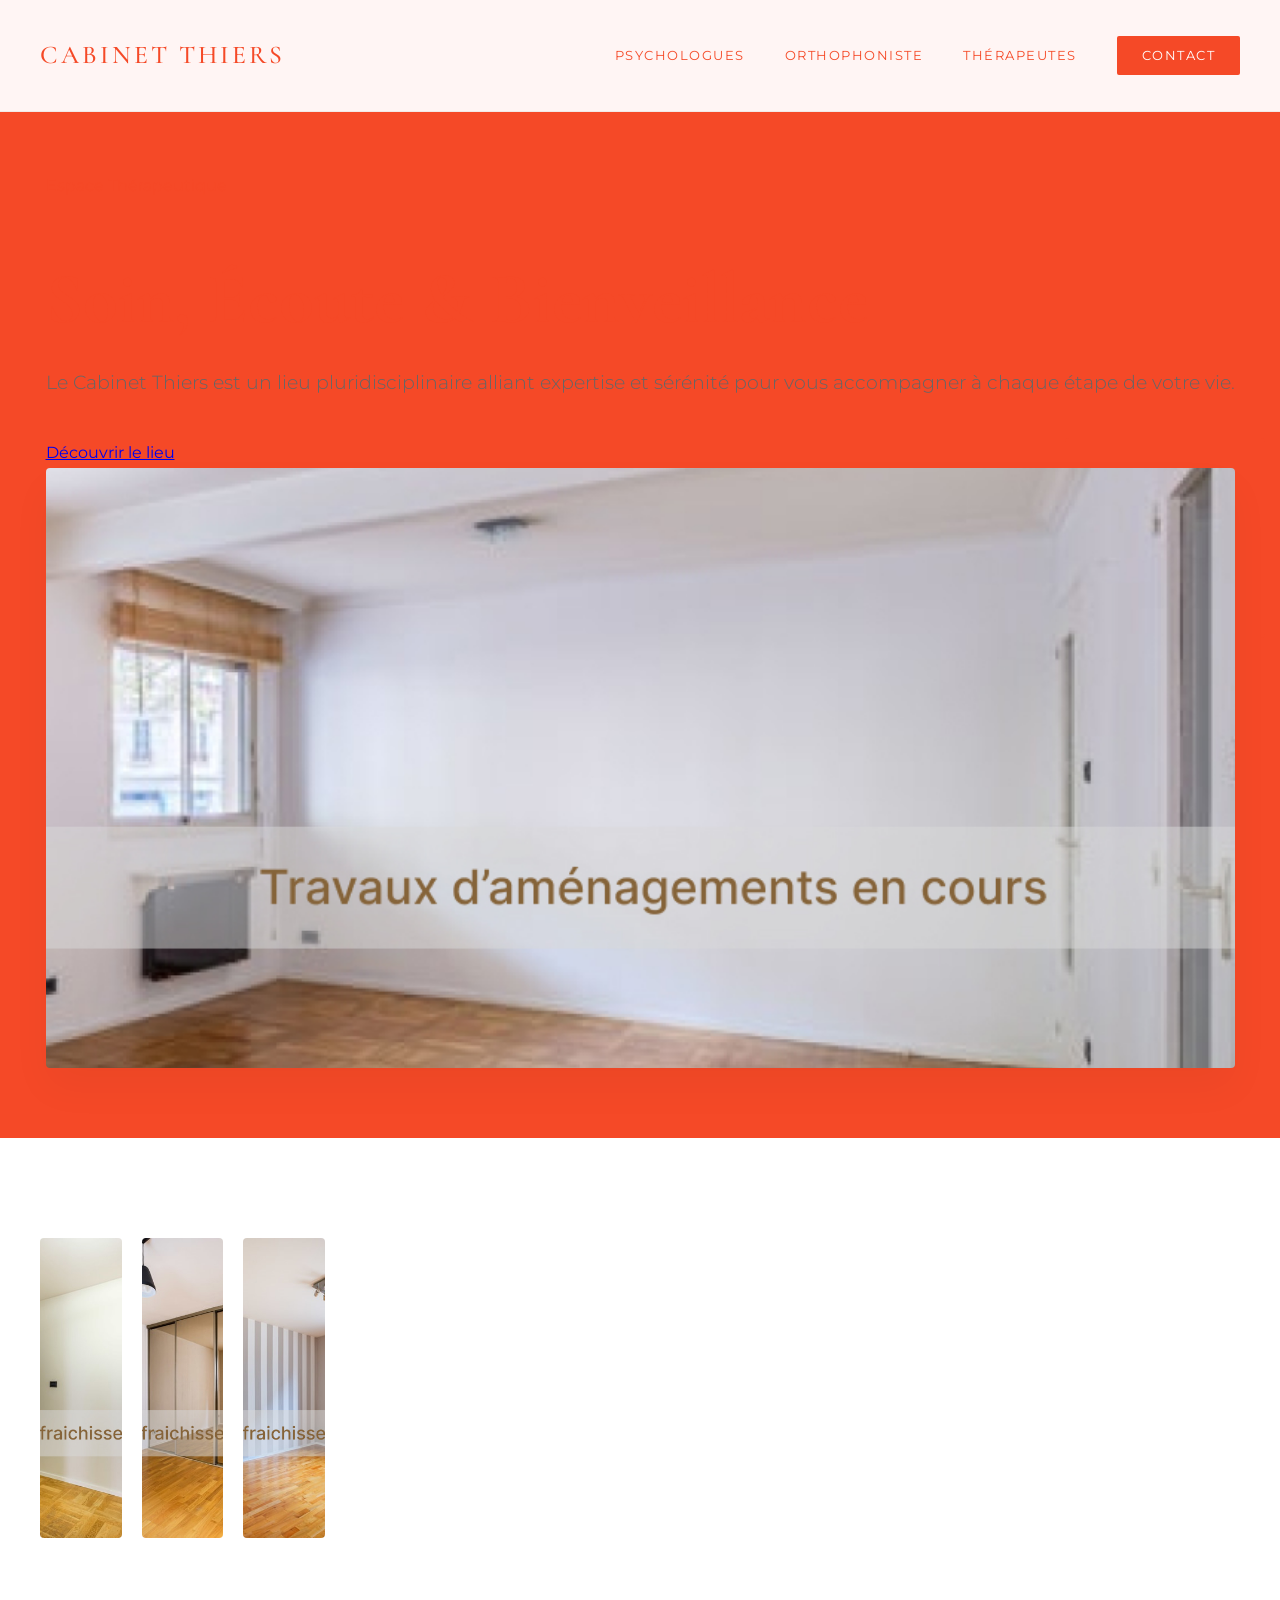
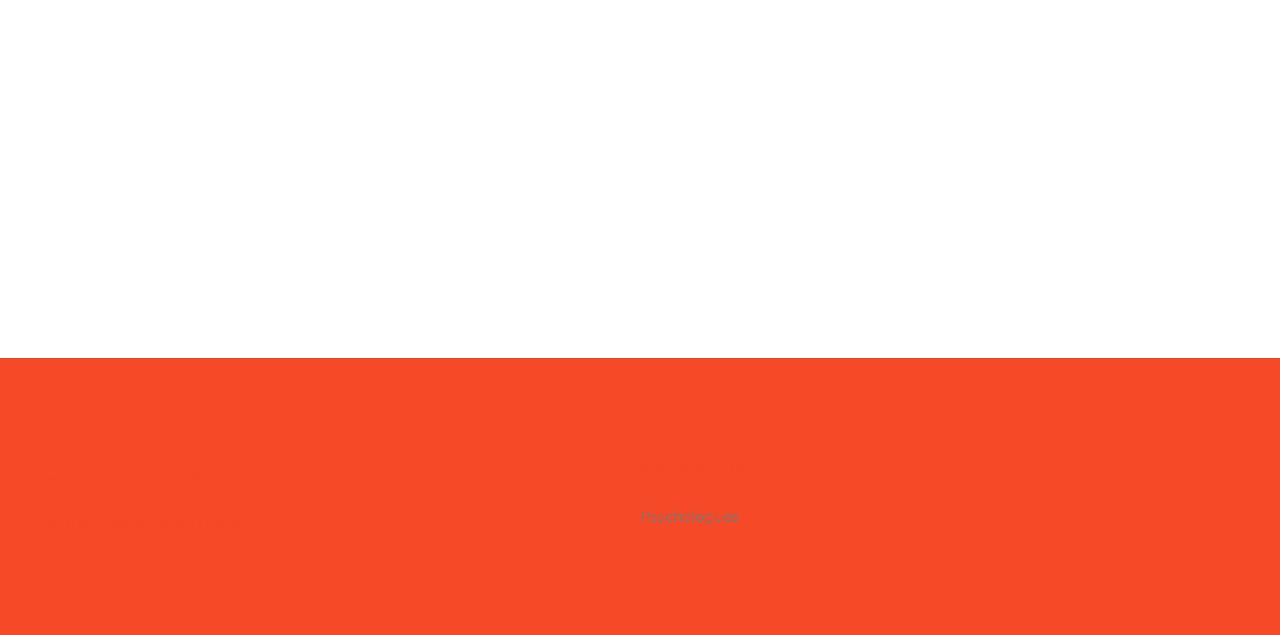
==== commit 4c67f13d: "Update index.html" ====
--- a/index.html
+++ b/index.html
@@ -3,157 +3,17 @@
 <head>
     <meta charset="UTF-8">
     <meta name="viewport" content="width=device-width, initial-scale=1.0">
-    <title>Cabinet Thiers | Espace de Santé</title>
-    
-    <link href="https://fonts.googleapis.com/css2?family=Cormorant+Garamond:wght@300;500&family=Montserrat:wght@300;400;600&display=swap" rel="stylesheet">
-
-    <style>
-        /* --- VARIABLES --- */
-        :root {
-            --primary-color: #F54927; /* Votre nouvelle couleur */
-            --bg-light: #FDFBFA;
-            --text-dark: #1A1A1A;
-            --text-grey: #666666;
-            --white: #ffffff;
-        }
-
-        /* --- RESET --- */
-        * { margin: 0; padding: 0; box-sizing: border-box; }
-        html { scroll-behavior: smooth; }
-
-        body {
-            font-family: 'Montserrat', sans-serif;
-            background-color: var(--bg-light);
-            color: var(--text-dark);
-            line-height: 1.6;
-        }
-
-        .container { max-width: 1200px; margin: 0 auto; padding: 0 40px; }
-
-        /* --- HEADER --- */
-        header {
-            background: var(--white);
-            padding: 25px 0;
-            border-bottom: 2px solid var(--primary-color);
-            position: sticky;
-            top: 0;
-            z-index: 1000;
-        }
-
-        .nav-flex { display: flex; justify-content: space-between; align-items: center; }
-
-        .logo {
-            font-family: 'Cormorant Garamond', serif;
-            font-size: 1.8rem;
-            text-decoration: none;
-            color: var(--text-dark);
-            font-weight: 500;
-            letter-spacing: 3px;
-        }
-
-        nav ul { display: flex; list-style: none; gap: 30px; align-items: center; }
-        nav a {
-            text-decoration: none;
-            color: var(--text-dark);
-            font-size: 0.8rem;
-            text-transform: uppercase;
-            letter-spacing: 1px;
-            font-weight: 600;
-        }
-
-        .contact-btn {
-            background: var(--primary-color);
-            color: var(--white);
-            padding: 10px 20px;
-            border-radius: 0;
-            transition: opacity 0.3s;
-        }
-
-        /* --- HERO SECTION --- */
-        .hero {
-            display: flex;
-            align-items: center;
-            min-height: 80vh;
-            gap: 60px;
-            padding: 60px 0;
-        }
-
-        .hero-content { flex: 1; }
-        .hero-image { flex: 1.2; position: relative; }
-
-        h1 {
-            font-family: 'Cormorant Garamond', serif;
-            font-size: 4.5rem;
-            line-height: 1;
-            color: var(--text-dark);
-            margin-bottom: 20px;
-        }
-
-        .hero-content p {
-            font-size: 1.2rem;
-            margin-bottom: 40px;
-            color: var(--text-grey);
-        }
-
-        .hero-image img {
-            width: 100%;
-            height: 550px;
-            object-fit: cover;
-            /* Ombre portée utilisant votre couleur */
-            box-shadow: -30px 30px 0 var(--primary-color);
-        }
-
-        /* --- GALLERY --- */
-        .gallery-section { padding: 100px 0; background: var(--white); }
-        .section-title { 
-            font-family: 'Cormorant Garamond', serif; 
-            font-size: 2.5rem; 
-            margin-bottom: 50px; 
-            text-align: center;
-            color: var(--primary-color);
-        }
-
-        .mosaic {
-            display: grid;
-            grid-template-columns: repeat(12, 1fr);
-            grid-template-rows: repeat(2, 300px);
-            gap: 20px;
-        }
-
-        .mosaic-item img { width: 100%; height: 100%; object-fit: cover; display: block; }
-        
-        .item-1 { grid-column: 1 / 8; grid-row: 1 / 3; }
-        .item-2 { grid-column: 8 / 13; grid-row: 1 / 2; }
-        .item-3 { grid-column: 8 / 13; grid-row: 2 / 3; }
-
-        /* --- FOOTER --- */
-        footer {
-            background: var(--text-dark);
-            color: var(--white);
-            padding: 80px 0 40px;
-        }
-
-        .footer-grid { display: grid; grid-template-columns: 2fr 1fr 1fr; gap: 40px; }
-        .footer-grid h4 { color: var(--primary-color); margin-bottom: 20px; text-transform: uppercase; font-size: 0.8rem; }
-        .footer-grid ul { list-style: none; }
-        .footer-grid li { margin-bottom: 10px; font-size: 0.9rem; opacity: 0.8; }
-
-        /* --- RESPONSIVE --- */
-        @media (max-width: 900px) {
-            .hero { flex-direction: column; text-align: center; }
-            h1 { font-size: 3rem; }
-            .mosaic { display: flex; flex-direction: column; }
-            .footer-grid { grid-template-columns: 1fr; text-align: center; }
-        }
-    </style>
+    <title>Cabinet Thiers | Psychologie & Santé</title>
+    <link rel="stylesheet" href="assets/css/style.css?v=1">
+    <link href="https://fonts.googleapis.com/css2?family=Cormorant+Garamond:wght@300;400;500&family=Montserrat:wght@300;400;600&display=swap" rel="stylesheet">
 </head>
 <body>
 
-    <header>
+    <header class="navbar">
         <div class="container nav-flex">
-            <a href="#" class="logo">CABINET THIERS</a>
+            <a href="index.html" class="logo">CABINET THIERS</a>
             <nav>
-                <ul>
+                <ul class="nav-links">
                     <li><a href="#">Psychologues</a></li>
                     <li><a href="#">Orthophoniste</a></li>
                     <li><a href="#">Thérapeutes</a></li>
@@ -163,61 +23,46 @@
         </div>
     </header>
 
-    <section class="container hero">
-        <div class="hero-content">
-            <h1>L'art du soin et de l'écoute</h1>
-            <p>Le Cabinet Thiers vous accueille dans un espace repensé pour votre bien-être et votre sérénité.</p>
-            <a href="#decouvrir" style="color: var(--primary-color); font-weight: 600; text-decoration: none; text-transform: uppercase; font-size: 0.8rem;">Explorer le cabinet &rarr;</a>
-        </div>
-        <div class="hero-image">
-            <img src="assets/img/bureau2.jpg" alt="Bureau Principal" onerror="this.style.background='#eee'">
-        </div>
-    </section>
-
-    <section id="decouvrir" class="gallery-section">
-        <div class="container">
-            <h2 class="section-title">Le Lieu</h2>
-            <div class="mosaic">
-                <div class="mosaic-item item-1">
-                    <img src="assets/img/salledattente.jpg" alt="Salle d'attente" onerror="this.style.background='#ddd'">
+    <main>
+        <section class="hero">
+            <div class="container hero-grid">
+                <div class="hero-content">
+                    <span class="tagline">Espace Thérapeutique</span>
+                    <h1>Soin, Écoute & Bienveillance</h1>
+                    <p>Le Cabinet Thiers est un lieu pluridisciplinaire alliant expertise et sérénité pour vous accompagner à chaque étape de votre vie.</p>
+                    <a href="#decouvrir" class="cta-link">Découvrir le lieu</a>
                 </div>
-                <div class="mosaic-item item-2">
-                    <img src="assets/img/bureau3.jpg" alt="Bureau 3" onerror="this.style.background='#ddd'">
-                </div>
-                <div class="mosaic-item item-3">
-                    <img src="assets/img/bureau4.jpg" alt="Bureau 4" onerror="this.style.background='#ddd'">
+                <div class="hero-image">
+                    <img src="assets/img/bureau2.jpg" alt="Cabinet Thiers">
                 </div>
             </div>
-        </div>
-    </section>
+        </section>
 
-    <footer>
-        <div class="container">
-            <div class="footer-grid">
-                <div>
-                    <h3 style="font-family: serif; font-size: 1.5rem; margin-bottom: 15px;">CABINET THIERS</h3>
-                    <p style="opacity: 0.6; font-size: 0.9rem;">Un accompagnement sur mesure dans un cadre d'exception.</p>
-                </div>
-                <div>
-                    <h4>Navigation</h4>
-                    <ul>
-                        <li>Psychologues</li>
-                        <li>Orthophoniste</li>
-                        <li>Thérapeutes</li>
-                    </ul>
-                </div>
-                <div>
-                    <h4>Contact</h4>
-                    <ul>
-                        <li>12 Rue Thiers, Paris</li>
-                        <li>01 23 45 67 89</li>
-                        <li>contact@cabinet-thiers.fr</li>
-                    </ul>
+        <section id="decouvrir" class="gallery-section">
+            <div class="container">
+                <div class="mosaic-grid">
+                    <div class="mosaic-item large">
+                        <img src="assets/img/salledattente.jpg" alt="Accueil">
+                    </div>
+                    <div class="mosaic-item">
+                        <img src="assets/img/bureau3.jpg" alt="Bureau">
+                    </div>
+                    <div class="mosaic-item">
+                        <img src="assets/img/bureau4.jpg" alt="Espace de soin">
+                    </div>
                 </div>
             </div>
-            <p style="text-align: center; margin-top: 60px; font-size: 0.7rem; opacity: 0.4;">&copy; 2026 CABINET THIERS</p>
-        </div>
-    </footer>
+        </section>
+    </main>
 
-</body>
-</html>
+    <footer class="footer">
+        <div class="container footer-grid">
+            <div class="footer-info">
+                <h3>CABINET THIERS</h3>
+                <p>12 Rue Thiers, 75000 Paris</p>
+            </div>
+            <div class="footer-nav">
+                <h4>Navigation</h4>
+                <ul>
+                    <li>Psychologues</li>
+                    <li>
--- a/assets/css/style.css
+++ b/assets/css/style.css
@@ -0,0 +1,161 @@
+/* --- CONFIGURATION --- */
+:root {
+    --primary: #F54927;    /* Taupe élégant */
+    --accent: #F54927;     /* Rose poudré */
+    --bg: #F54927
+;         /* Beige chaud */
+    --white: #ffffff;
+    --text: #F54927;
+    --shadow: 0 20px 40px rgba(0,0,0,0.04);
+}
+
+html { scroll-behavior: smooth; }
+
+body {
+    font-family: 'Montserrat', sans-serif;
+    background-color: var(--bg);
+    color: var(--text);
+    line-height: 1.8;
+    margin: 0;
+}
+
+.container { max-width: 1200px; margin: 0 auto; padding: 0 40px; }
+
+/* --- HEADER --- */
+header {
+    background: rgba(255, 255, 255, 0.95);
+    backdrop-filter: blur(10px);
+    padding: 25px 0;
+    position: sticky;
+    top: 0;
+    z-index: 100;
+    border-bottom: 1px solid rgba(0,0,0,0.05);
+}
+
+.nav-flex { display: flex; justify-content: space-between; align-items: center; }
+
+.logo {
+    font-family: 'Cormorant Garamond', serif;
+    font-size: 1.6rem;
+    letter-spacing: 3px;
+    text-decoration: none;
+    color: var(--text);
+    font-weight: 500;
+}
+
+nav ul { display: flex; list-style: none; gap: 40px; align-items: center; }
+nav a {
+    text-decoration: none;
+    color: var(--text);
+    font-size: 0.8rem;
+    text-transform: uppercase;
+    letter-spacing: 1.5px;
+    font-weight: 400;
+    transition: 0.3s;
+}
+
+.contact-btn {
+    background: var(--primary);
+    color: white !important;
+    padding: 12px 25px;
+    border-radius: 2px;
+    transition: 0.3s;
+}
+
+.contact-btn:hover { background: var(--text); transform: translateY(-2px); }
+
+/* --- HERO SECTION --- */
+.hero {
+    display: flex;
+    align-items: center;
+    min-height: 80vh;
+    gap: 80px;
+    padding: 60px 0;
+}
+
+.hero-content { flex: 1; }
+.hero-image { flex: 1.2; position: relative; }
+
+h1 {
+    font-family: 'Cormorant Garamond', serif;
+    font-size: 4.5rem;
+    line-height: 1.1;
+    color: var(--primary);
+    margin-bottom: 25px;
+}
+
+.hero-content p {
+    font-size: 1.2rem;
+    color: #666;
+    margin-bottom: 40px;
+    font-weight: 300;
+}
+
+.hero-image img {
+    width: 100%;
+    height: 600px;
+    object-fit: cover;
+    box-shadow: var(--shadow);
+    border-radius: 4px;
+}
+
+/* Petit carré décoratif derrière l'image */
+.hero-image::after {
+    content: '';
+    position: absolute;
+    top: -30px;
+    right: -30px;
+    width: 200px;
+    height: 200px;
+    background: var(--accent);
+    z-index: -1;
+    border-radius: 4px;
+}
+
+/* --- GALERIE MOSAÏQUE --- */
+.gallery-section { padding: 100px 0; background: #fff; }
+
+.mosaic-grid {
+    display: grid;
+    grid-template-columns: repeat(12, 1fr);
+    grid-template-rows: repeat(2, 300px);
+    gap: 20px;
+}
+
+.mosaic-item { overflow: hidden; border-radius: 4px; }
+.mosaic-item img { 
+    width: 100%; height: 100%; object-fit: cover; 
+    transition: transform 1s ease;
+}
+.mosaic-item:hover img { transform: scale(1.05); }
+
+.item-1 { grid-column: 1 / 8; grid-row: 1 / 3; } /* Grande image */
+.item-2 { grid-column: 8 / 13; grid-row: 1 / 2; }
+.item-3 { grid-column: 8 / 13; grid-row: 2 / 3; }
+
+/* --- FOOTER --- */
+footer {
+    background: var(--bg);
+    padding: 80px 0;
+    border-top: 1px solid rgba(0,0,0,0.05);
+}
+
+.footer-grid {
+    display: grid;
+    grid-template-columns: 2fr 1fr 1fr;
+    gap: 60px;
+}
+
+.footer-brand h3 { font-family: 'Cormorant Garamond', serif; font-size: 1.8rem; margin-bottom: 20px; }
+.footer-grid h4 { font-size: 0.8rem; text-transform: uppercase; letter-spacing: 2px; margin-bottom: 25px; }
+.footer-grid ul { list-style: none; padding: 0; }
+.footer-grid li { margin-bottom: 12px; font-size: 0.9rem; color: #777; }
+
+/* --- RESPONSIVE --- */
+@media (max-width: 968px) {
+    .hero { flex-direction: column; text-align: center; gap: 40px; }
+    h1 { font-size: 3rem; }
+    .mosaic-grid { display: block; }
+    .mosaic-item { margin-bottom: 20px; height: 300px; }
+    .footer-grid { grid-template-columns: 1fr; }
+}
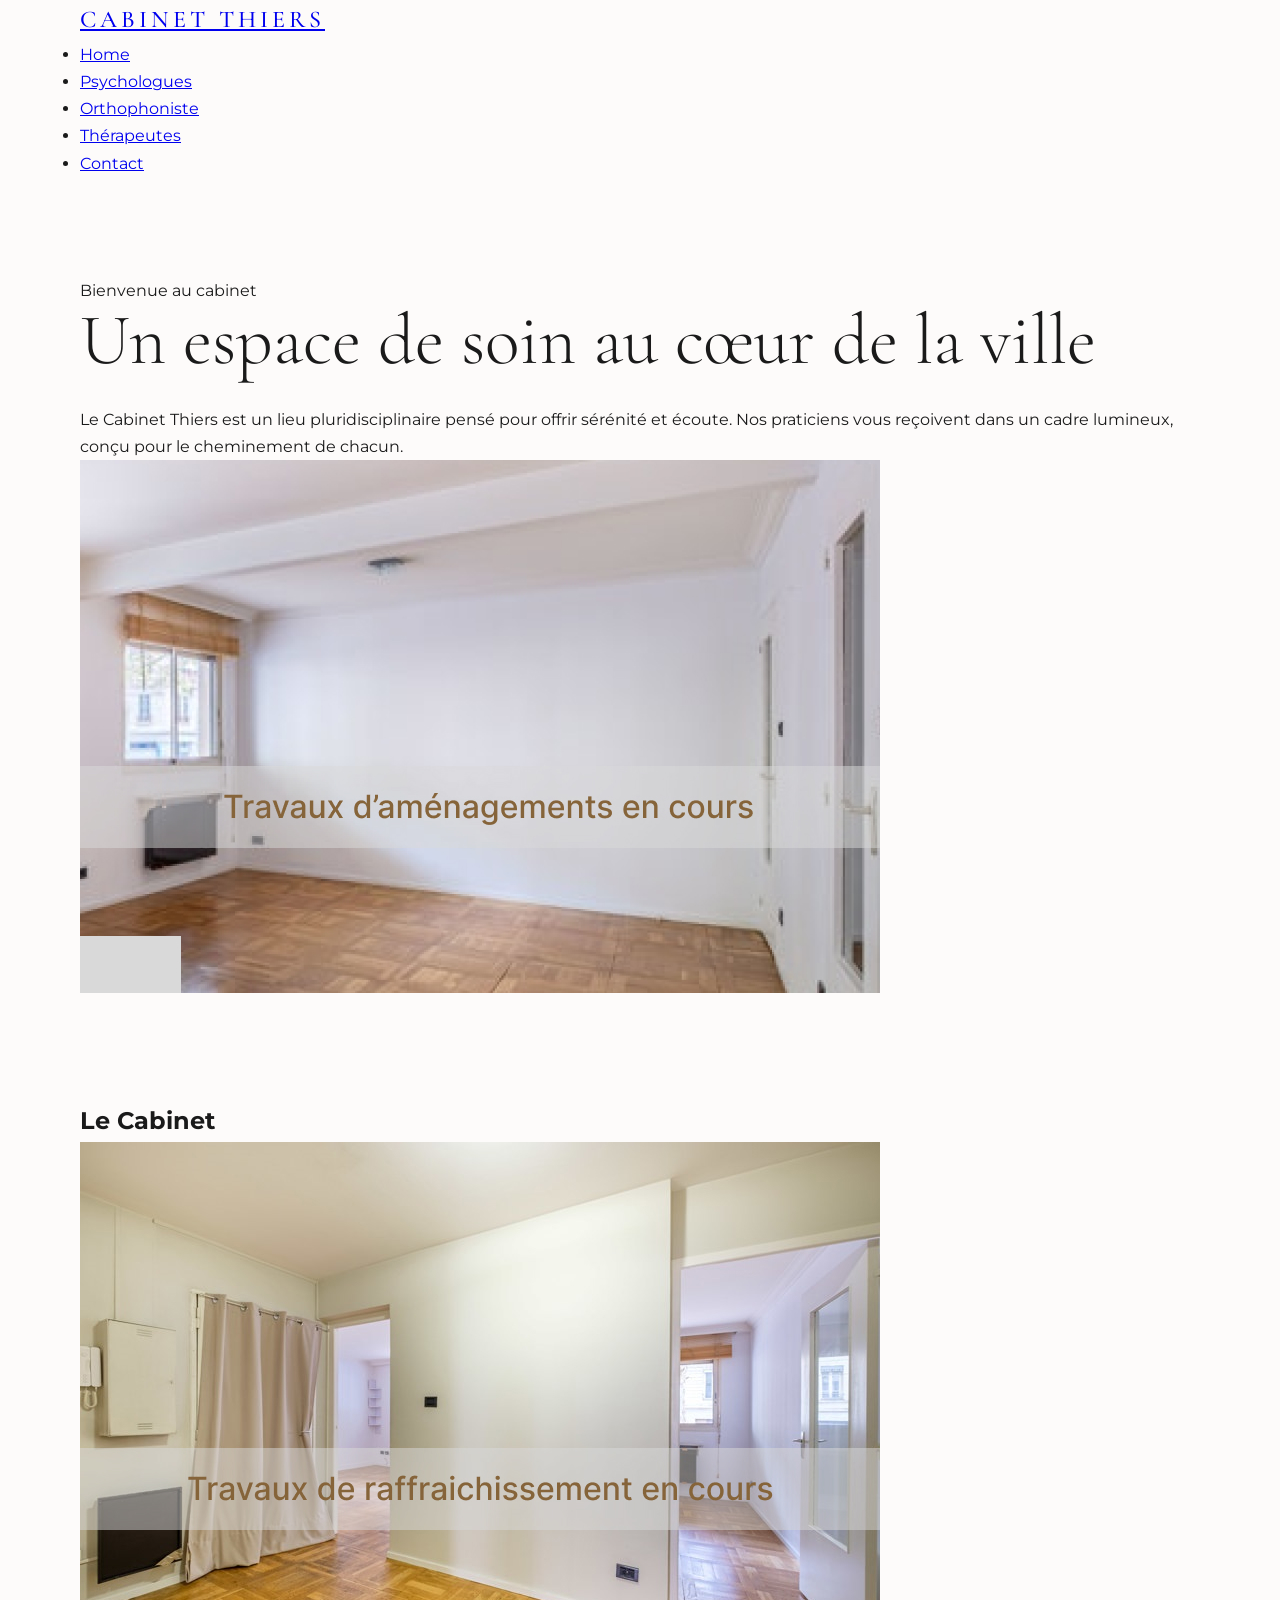
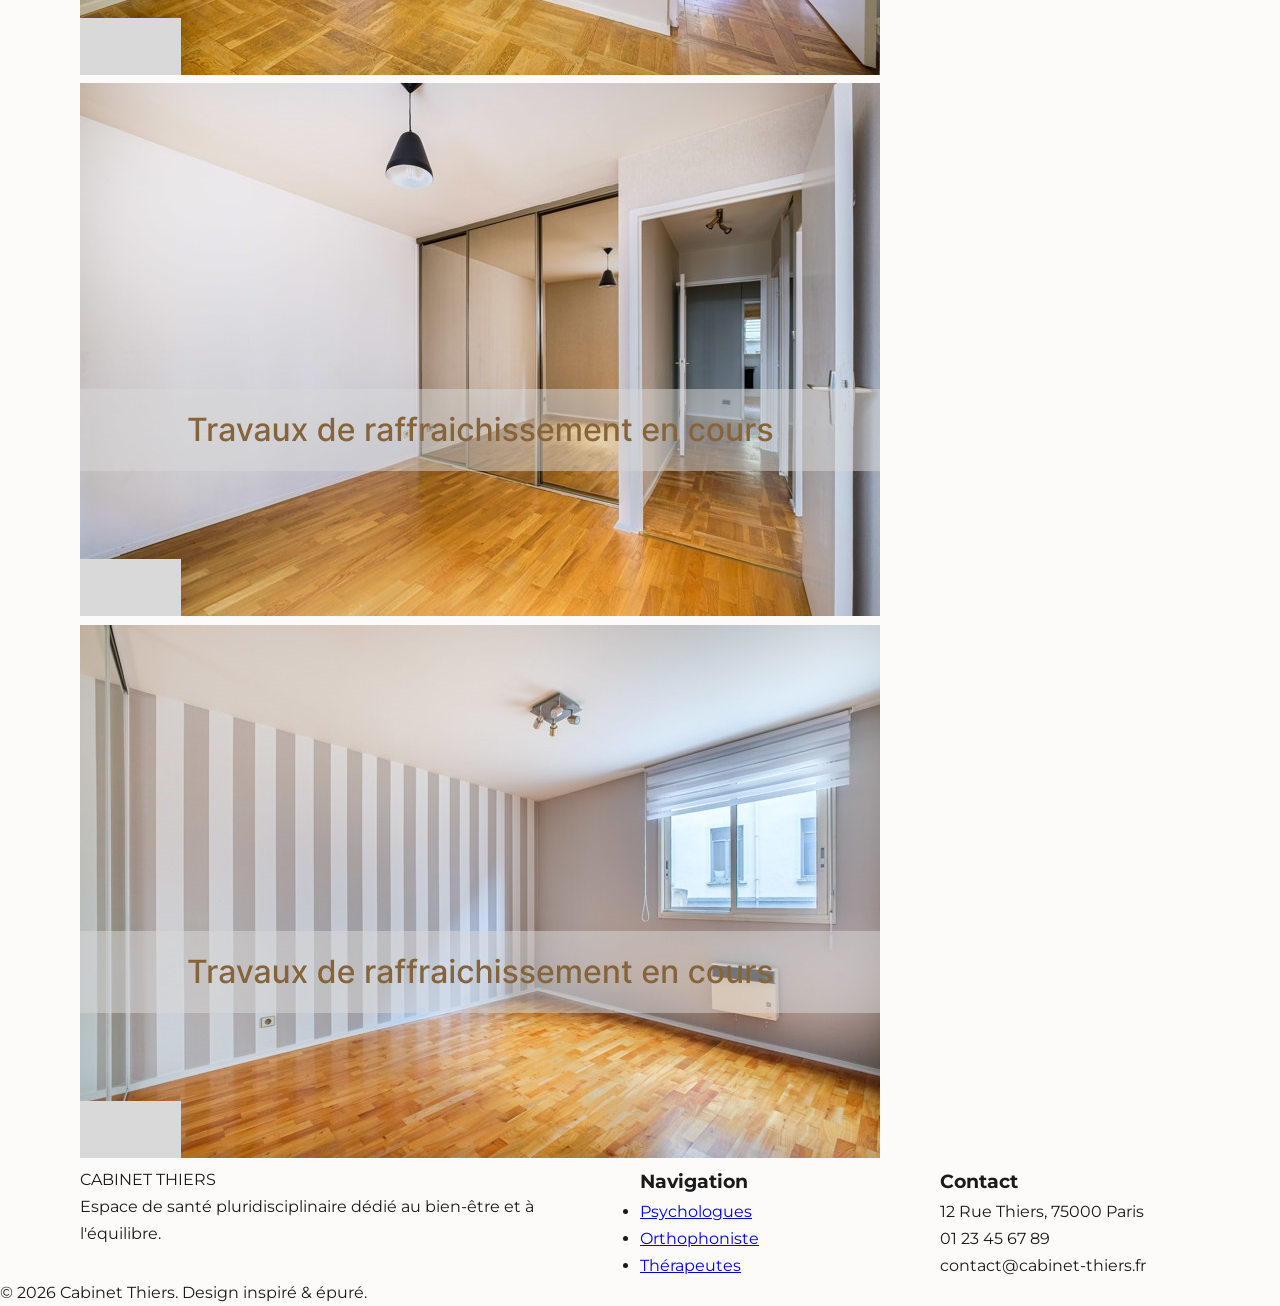
==== commit 10152879: "Update index.html" ====
--- a/index.html
+++ b/index.html
@@ -3,21 +3,24 @@
 <head>
     <meta charset="UTF-8">
     <meta name="viewport" content="width=device-width, initial-scale=1.0">
-    <title>Cabinet Thiers | Psychologie & Santé</title>
-    <link rel="stylesheet" href="assets/css/style.css?v=1">
-    <link href="https://fonts.googleapis.com/css2?family=Cormorant+Garamond:wght@300;400;500&family=Montserrat:wght@300;400;600&display=swap" rel="stylesheet">
+    <title>Cabinet Thiers | Espace de Santé Pluridisciplinaire</title>
+    <link rel="stylesheet" href="assets/css/style.css?v=1.2">
+    <link href="https://fonts.googleapis.com/css2?family=Cormorant+Garamond:wght@300;400;500&family=Montserrat:wght@200;300;400&display=swap" rel="stylesheet">
 </head>
 <body>
 
-    <header class="navbar">
-        <div class="container nav-flex">
-            <a href="index.html" class="logo">CABINET THIERS</a>
-            <nav>
-                <ul class="nav-links">
+    <header class="site-header">
+        <div class="container header-flex">
+            <div class="logo">
+                <a href="index.html">CABINET THIERS</a>
+            </div>
+            <nav class="main-nav">
+                <ul>
+                    <li><a href="#">Home</a></li>
                     <li><a href="#">Psychologues</a></li>
                     <li><a href="#">Orthophoniste</a></li>
                     <li><a href="#">Thérapeutes</a></li>
-                    <li><a href="#" class="contact-btn">Contact</a></li>
+                    <li><a href="#" class="nav-contact">Contact</a></li>
                 </ul>
             </nav>
         </div>
@@ -25,44 +28,65 @@
 
     <main>
         <section class="hero">
-            <div class="container hero-grid">
-                <div class="hero-content">
-                    <span class="tagline">Espace Thérapeutique</span>
-                    <h1>Soin, Écoute & Bienveillance</h1>
-                    <p>Le Cabinet Thiers est un lieu pluridisciplinaire alliant expertise et sérénité pour vous accompagner à chaque étape de votre vie.</p>
-                    <a href="#decouvrir" class="cta-link">Découvrir le lieu</a>
+            <div class="container grid-hero">
+                <div class="hero-text">
+                    <span class="eyebrow">Bienvenue au cabinet</span>
+                    <h1>Un espace de soin au cœur de la ville</h1>
+                    <p>Le Cabinet Thiers est un lieu pluridisciplinaire pensé pour offrir sérénité et écoute. Nos praticiens vous reçoivent dans un cadre lumineux, conçu pour le cheminement de chacun.</p>
                 </div>
-                <div class="hero-image">
-                    <img src="assets/img/bureau2.jpg" alt="Cabinet Thiers">
+                <div class="hero-img-box">
+                    <img src="assets/img/bureau2.jpg" alt="Cabinet Thiers - Bureau principal" class="reveal-img">
                 </div>
             </div>
         </section>
 
-        <section id="decouvrir" class="gallery-section">
+        <section class="gallery">
             <div class="container">
-                <div class="mosaic-grid">
-                    <div class="mosaic-item large">
-                        <img src="assets/img/salledattente.jpg" alt="Accueil">
+                <div class="gallery-intro">
+                    <h2>Le Cabinet</h2>
+                    <div class="divider"></div>
+                </div>
+                
+                <div class="gallery-grid">
+                    <div class="gallery-item large">
+                        <img src="assets/img/salledattente.jpg" alt="Notre salle d'attente">
                     </div>
-                    <div class="mosaic-item">
-                        <img src="assets/img/bureau3.jpg" alt="Bureau">
+                    <div class="gallery-item">
+                        <img src="assets/img/bureau3.jpg" alt="Espace de consultation">
                     </div>
-                    <div class="mosaic-item">
-                        <img src="assets/img/bureau4.jpg" alt="Espace de soin">
+                    <div class="gallery-item">
+                        <img src="assets/img/bureau4.jpg" alt="Ambiance apaisante">
                     </div>
                 </div>
             </div>
         </section>
     </main>
 
-    <footer class="footer">
+    <footer class="site-footer">
         <div class="container footer-grid">
-            <div class="footer-info">
-                <h3>CABINET THIERS</h3>
+            <div class="footer-brand">
+                <span class="footer-logo">CABINET THIERS</span>
+                <p>Espace de santé pluridisciplinaire dédié au bien-être et à l'équilibre.</p>
+            </div>
+            <div class="footer-menu">
+                <h3>Navigation</h3>
+                <ul>
+                    <li><a href="#">Psychologues</a></li>
+                    <li><a href="#">Orthophoniste</a></li>
+                    <li><a href="#">Thérapeutes</a></li>
+                </ul>
+            </div>
+            <div class="footer-contact">
+                <h3>Contact</h3>
                 <p>12 Rue Thiers, 75000 Paris</p>
+                <p>01 23 45 67 89</p>
+                <p>contact@cabinet-thiers.fr</p>
             </div>
-            <div class="footer-nav">
-                <h4>Navigation</h4>
-                <ul>
-                    <li>Psychologues</li>
-                    <li>
+        </div>
+        <div class="footer-bottom">
+            <p>&copy; 2026 Cabinet Thiers. Design inspiré & épuré.</p>
+        </div>
+    </footer>
+
+</body>
+</html>
--- a/assets/css/style.css
+++ b/assets/css/style.css
@@ -1,161 +1,148 @@
 /* --- CONFIGURATION --- */
 :root {
-    --primary: #F54927;    /* Taupe élégant */
-    --accent: #F54927;     /* Rose poudré */
-    --bg: #F54927
-;         /* Beige chaud */
+    --primary: #0000;    /* Votre rouge orangé */
+    --bg-light: #FDFBFA;   /* Beige très clair */
+    --text-dark: #1A1A1A;
+    --text-soft: #555555;
     --white: #ffffff;
-    --text: #F54927;
-    --shadow: 0 20px 40px rgba(0,0,0,0.04);
+    --transition: all 0.4s cubic-bezier(0.165, 0.84, 0.44, 1);
 }
 
+* { margin: 0; padding: 0; box-sizing: border-box; }
 html { scroll-behavior: smooth; }
 
 body {
     font-family: 'Montserrat', sans-serif;
-    background-color: var(--bg);
-    color: var(--text);
-    line-height: 1.8;
-    margin: 0;
+    background-color: var(--bg-light);
+    color: var(--text-dark);
+    line-height: 1.7;
+    overflow-x: hidden;
 }
 
 .container { max-width: 1200px; margin: 0 auto; padding: 0 40px; }
 
 /* --- HEADER --- */
-header {
-    background: rgba(255, 255, 255, 0.95);
-    backdrop-filter: blur(10px);
-    padding: 25px 0;
+.navbar {
+    background: var(--white);
+    padding: 30px 0;
+    border-bottom: 1px solid rgba(0,0,0,0.05);
     position: sticky;
     top: 0;
-    z-index: 100;
-    border-bottom: 1px solid rgba(0,0,0,0.05);
+    z-index: 1000;
 }
 
 .nav-flex { display: flex; justify-content: space-between; align-items: center; }
 
 .logo {
     font-family: 'Cormorant Garamond', serif;
-    font-size: 1.6rem;
-    letter-spacing: 3px;
+    font-size: 1.5rem;
     text-decoration: none;
-    color: var(--text);
+    color: var(--text-dark);
+    letter-spacing: 4px;
     font-weight: 500;
 }
 
-nav ul { display: flex; list-style: none; gap: 40px; align-items: center; }
-nav a {
+.nav-links { display: flex; list-style: none; gap: 30px; align-items: center; }
+.nav-links a {
     text-decoration: none;
-    color: var(--text);
-    font-size: 0.8rem;
+    color: var(--text-dark);
+    font-size: 0.75rem;
     text-transform: uppercase;
-    letter-spacing: 1.5px;
+    letter-spacing: 1px;
     font-weight: 400;
-    transition: 0.3s;
 }
 
 .contact-btn {
+    border: 1px solid var(--primary);
+    padding: 10px 20px;
+    color: var(--primary) !important;
+    transition: var(--transition);
+}
+
+.contact-btn:hover {
     background: var(--primary);
     color: white !important;
-    padding: 12px 25px;
-    border-radius: 2px;
-    transition: 0.3s;
 }
 
-.contact-btn:hover { background: var(--text); transform: translateY(-2px); }
+/* --- HERO --- */
+.hero { padding: 100px 0; }
+.hero-grid { display: grid; grid-template-columns: 1fr 1.2fr; gap: 80px; align-items: center; }
 
-/* --- HERO SECTION --- */
-.hero {
-    display: flex;
-    align-items: center;
-    min-height: 80vh;
-    gap: 80px;
-    padding: 60px 0;
+.tagline {
+    color: var(--primary);
+    text-transform: uppercase;
+    font-size: 0.7rem;
+    letter-spacing: 3px;
+    display: block;
+    margin-bottom: 20px;
 }
-
-.hero-content { flex: 1; }
-.hero-image { flex: 1.2; position: relative; }
 
 h1 {
     font-family: 'Cormorant Garamond', serif;
     font-size: 4.5rem;
-    line-height: 1.1;
-    color: var(--primary);
-    margin-bottom: 25px;
+    line-height: 1;
+    margin-bottom: 30px;
+    font-weight: 300;
 }
 
 .hero-content p {
-    font-size: 1.2rem;
-    color: #666;
+    font-size: 1.1rem;
+    color: var(--text-soft);
     margin-bottom: 40px;
-    font-weight: 300;
+    max-width: 450px;
+}
+
+.cta-link {
+    text-decoration: none;
+    color: var(--text-dark);
+    font-size: 0.8rem;
+    text-transform: uppercase;
+    border-bottom: 1px solid var(--primary);
+    padding-bottom: 5px;
 }
 
 .hero-image img {
     width: 100%;
     height: 600px;
     object-fit: cover;
-    box-shadow: var(--shadow);
-    border-radius: 4px;
+    /* L'ombre rouge distinctive */
+    box-shadow: 25px 25px 0 var(--primary);
 }
 
-/* Petit carré décoratif derrière l'image */
-.hero-image::after {
-    content: '';
-    position: absolute;
-    top: -30px;
-    right: -30px;
-    width: 200px;
-    height: 200px;
-    background: var(--accent);
-    z-index: -1;
-    border-radius: 4px;
-}
-
-/* --- GALERIE MOSAÏQUE --- */
-.gallery-section { padding: 100px 0; background: #fff; }
-
+/* --- MOSAIC --- */
+.gallery-section { padding-bottom: 120px; }
 .mosaic-grid {
     display: grid;
     grid-template-columns: repeat(12, 1fr);
-    grid-template-rows: repeat(2, 300px);
+    grid-template-rows: repeat(2, 350px);
     gap: 20px;
 }
 
-.mosaic-item { overflow: hidden; border-radius: 4px; }
-.mosaic-item img { 
-    width: 100%; height: 100%; object-fit: cover; 
-    transition: transform 1s ease;
-}
-.mosaic-item:hover img { transform: scale(1.05); }
+.mosaic-item img { width: 100%; height: 100%; object-fit: cover; display: block; filter: grayscale(100%); transition: var(--transition); }
+.mosaic-item:hover img { filter: grayscale(0%); transform: scale(1.02); }
 
-.item-1 { grid-column: 1 / 8; grid-row: 1 / 3; } /* Grande image */
-.item-2 { grid-column: 8 / 13; grid-row: 1 / 2; }
-.item-3 { grid-column: 8 / 13; grid-row: 2 / 3; }
+.large { grid-column: 1 / 9; grid-row: 1 / 3; }
+.mosaic-grid div:not(.large):nth-child(2) { grid-column: 9 / 13; grid-row: 1 / 2; }
+.mosaic-grid div:not(.large):nth-child(3) { grid-column: 9 / 13; grid-row: 2 / 3; }
 
 /* --- FOOTER --- */
-footer {
-    background: var(--bg);
+.footer {
+    background: var(--text-dark);
+    color: var(--white);
     padding: 80px 0;
-    border-top: 1px solid rgba(0,0,0,0.05);
 }
 
-.footer-grid {
-    display: grid;
-    grid-template-columns: 2fr 1fr 1fr;
-    gap: 60px;
-}
-
-.footer-brand h3 { font-family: 'Cormorant Garamond', serif; font-size: 1.8rem; margin-bottom: 20px; }
-.footer-grid h4 { font-size: 0.8rem; text-transform: uppercase; letter-spacing: 2px; margin-bottom: 25px; }
-.footer-grid ul { list-style: none; padding: 0; }
-.footer-grid li { margin-bottom: 12px; font-size: 0.9rem; color: #777; }
+.footer-grid { display: grid; grid-template-columns: 2fr 1fr 1fr; gap: 40px; }
+.footer h3 { font-family: 'Cormorant Garamond', serif; letter-spacing: 2px; margin-bottom: 20px; }
+.footer h4 { color: var(--primary); text-transform: uppercase; font-size: 0.8rem; margin-bottom: 25px; }
+.footer ul { list-style: none; }
+.footer li, .footer p { font-size: 0.85rem; opacity: 0.7; margin-bottom: 10px; }
 
 /* --- RESPONSIVE --- */
-@media (max-width: 968px) {
-    .hero { flex-direction: column; text-align: center; gap: 40px; }
+@media (max-width: 900px) {
+    .hero-grid { grid-template-columns: 1fr; text-align: center; }
     h1 { font-size: 3rem; }
-    .mosaic-grid { display: block; }
-    .mosaic-item { margin-bottom: 20px; height: 300px; }
-    .footer-grid { grid-template-columns: 1fr; }
+    .hero-image img { height: 400px; box-shadow: 15px 15px 0 var(--primary); }
+    .mosaic-grid { display: flex; flex-direction: column; }
+    .footer-grid { grid-template-columns: 1fr; text-align: center; }
 }
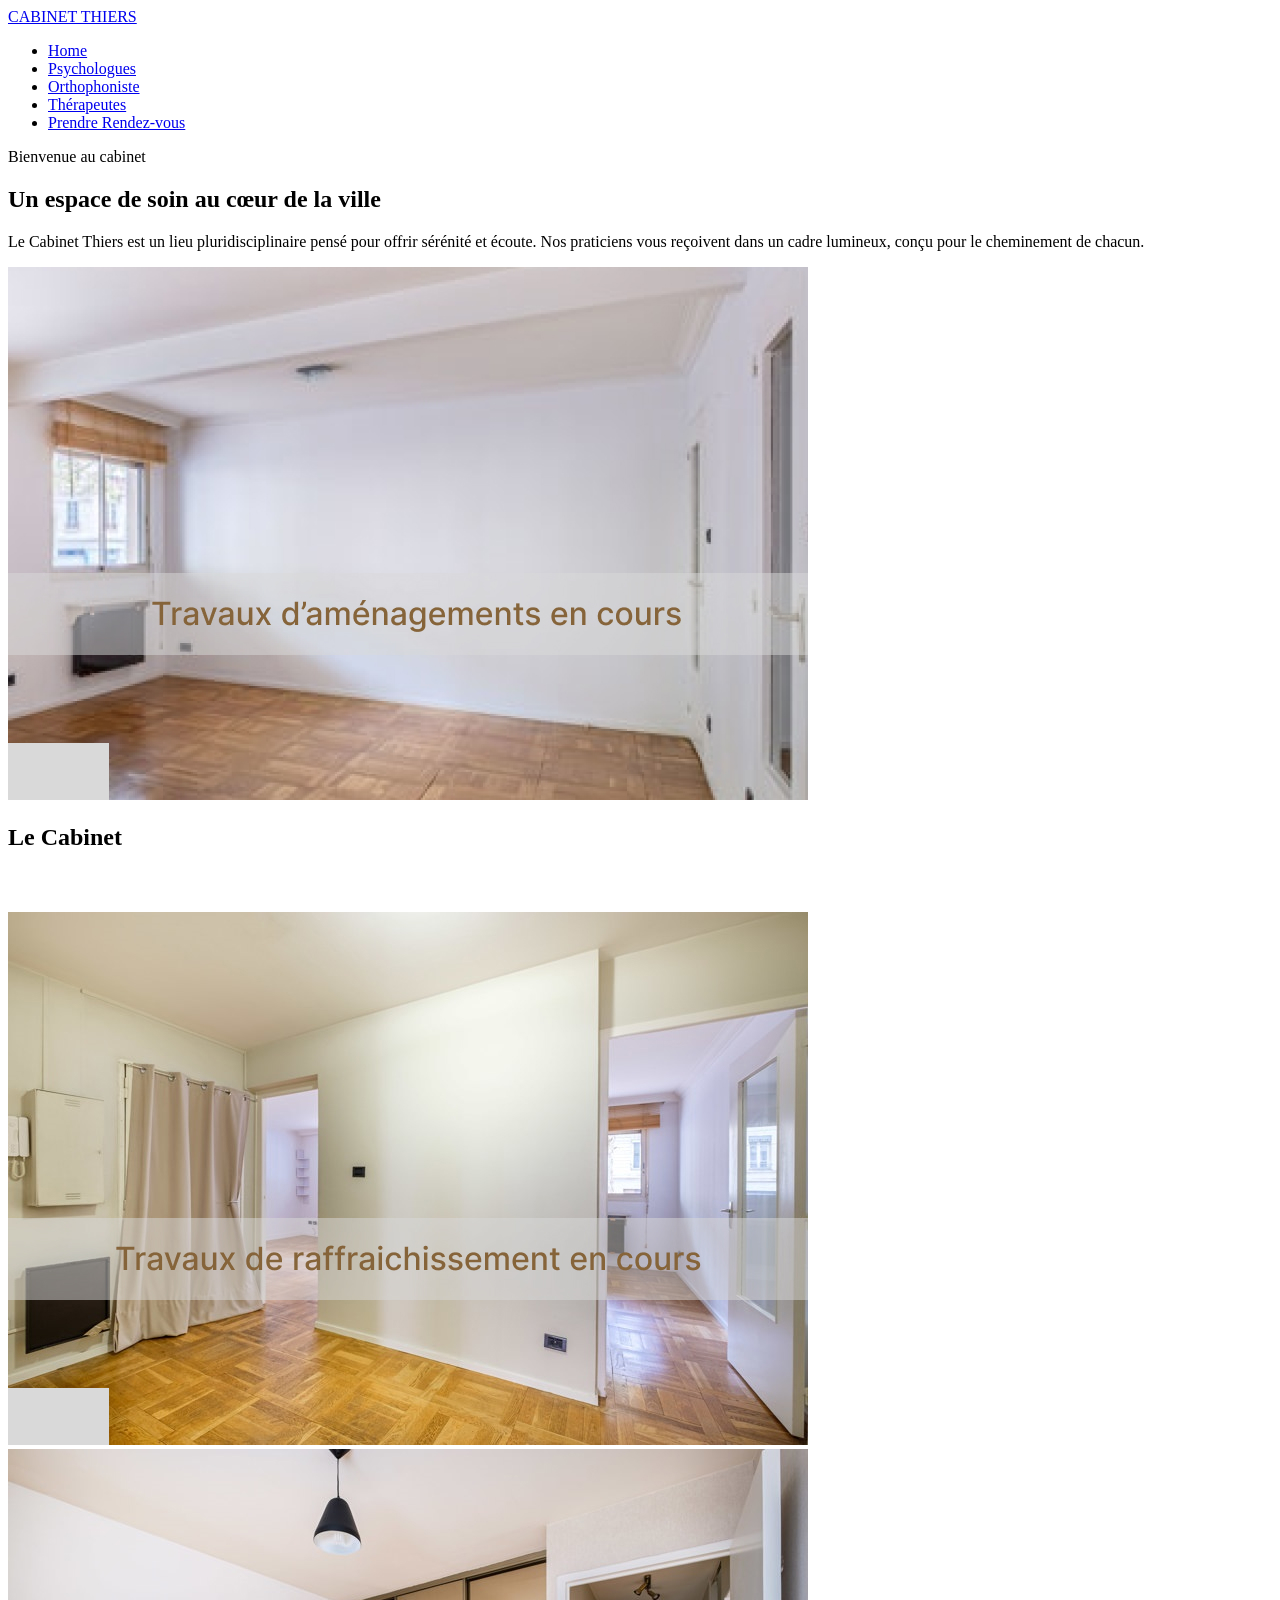
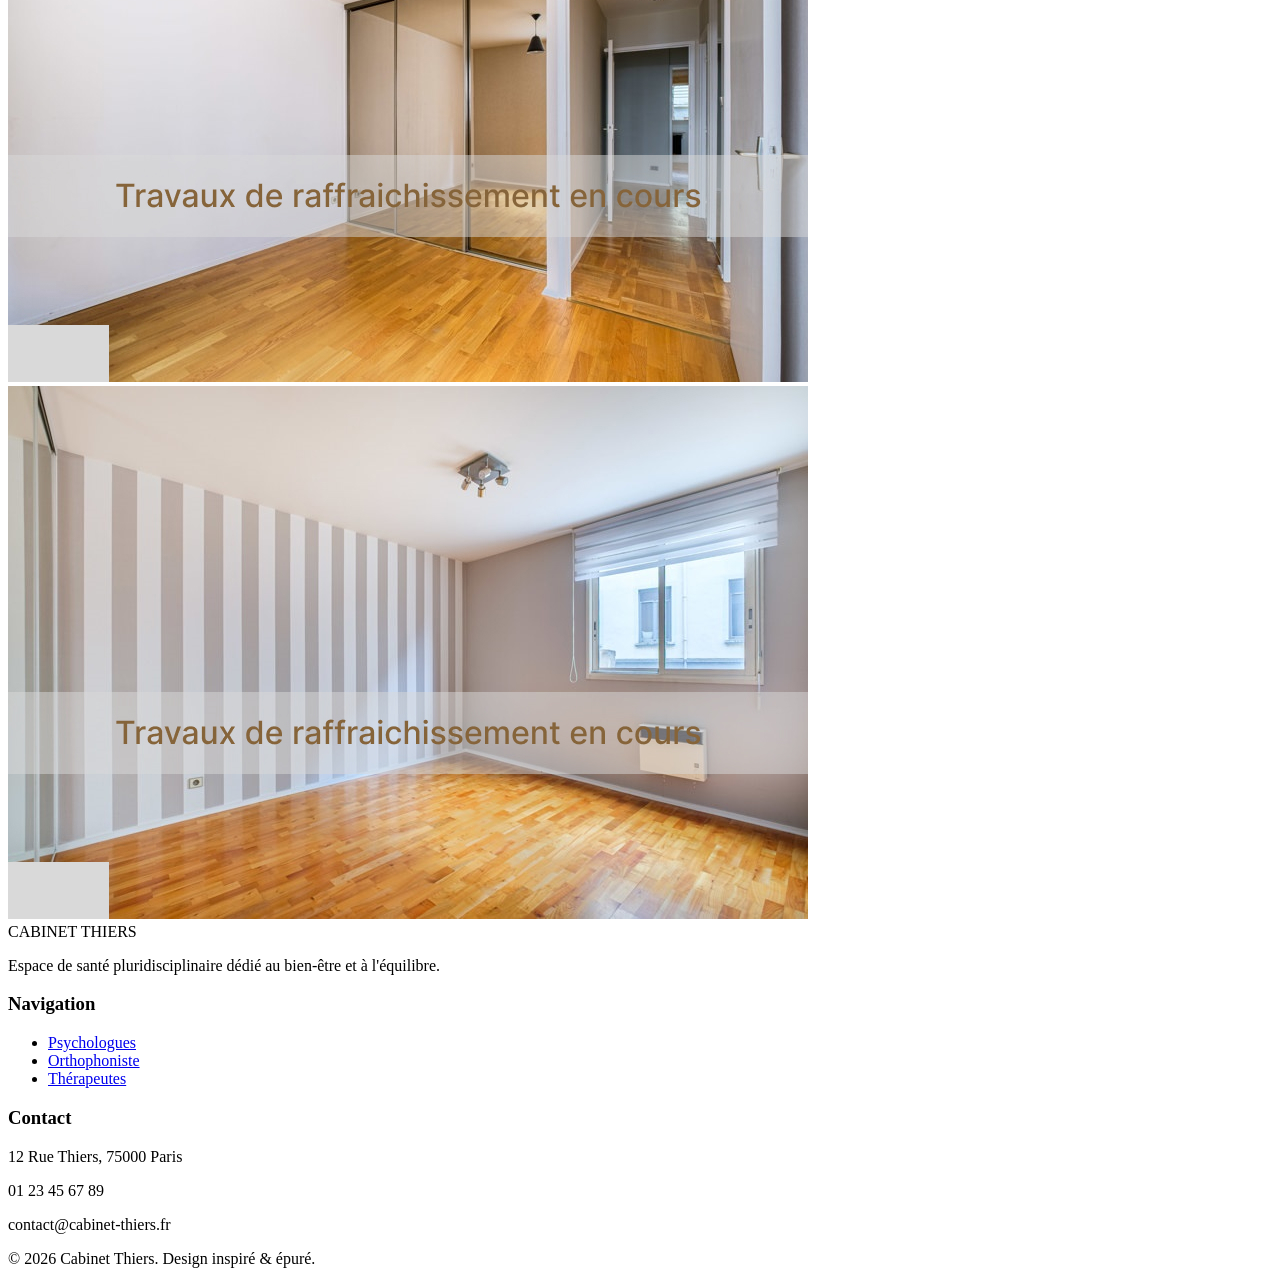
==== commit c2b447cf: "Update index.html" ====
--- a/index.html
+++ b/index.html
@@ -6,6 +6,7 @@
     <title>Cabinet Thiers | Espace de Santé Pluridisciplinaire</title>
     <link rel="stylesheet" href="assets/css/style.css?v=1.2">
     <link href="https://fonts.googleapis.com/css2?family=Cormorant+Garamond:wght@300;400;500&family=Montserrat:wght@200;300;400&display=swap" rel="stylesheet">
+    
 </head>
 <body>
 
@@ -14,15 +15,15 @@
             <div class="logo">
                 <a href="index.html">CABINET THIERS</a>
             </div>
-            <nav class="main-nav">
-                <ul>
-                    <li><a href="#">Home</a></li>
-                    <li><a href="#">Psychologues</a></li>
-                    <li><a href="#">Orthophoniste</a></li>
-                    <li><a href="#">Thérapeutes</a></li>
-                    <li><a href="#" class="nav-contact">Contact</a></li>
-                </ul>
-            </nav>
+                <nav>
+                    <ul class="nav-links">
+                        <li><a href="index.html">Home</a></li>
+                        <li><a href="psychologues.html">Psychologues</a></li>
+                        <li><a href="#">Orthophoniste</a></li>
+                        <li><a href="#">Thérapeutes</a></li>
+                        <li><a href="#" class="btn-cta">Prendre Rendez-vous</a></li>
+                    </ul>
+                </nav>
         </div>
     </header>
 
--- a/assets/css/style.css
+++ b/assets/css/style.css
@@ -1,148 +1,78 @@
-/* --- CONFIGURATION --- */
-:root {
-    --primary: #0000;    /* Votre rouge orangé */
-    --bg-light: #FDFBFA;   /* Beige très clair */
-    --text-dark: #1A1A1A;
-    --text-soft: #555555;
-    --white: #ffffff;
-    --transition: all 0.4s cubic-bezier(0.165, 0.84, 0.44, 1);
+/* --- PAGE ÉQUIPE --- */
+.team-page { padding-top: 150px; }
+.team-intro { text-align: center; margin-bottom: 80px; }
+.team-intro h1 { font-family: 'Cormorant Garamond', serif; font-size: 3.5rem; font-weight: 300; }
+.divider { width: 40px; height: 1px; background: var(--accent); margin: 30px auto; }
+
+.team-grid {
+    display: grid;
+    grid-template-columns: repeat(2, 1fr);
+    gap: 60px;
+    margin-bottom: 100px;
 }
 
-* { margin: 0; padding: 0; box-sizing: border-box; }
-html { scroll-behavior: smooth; }
-
-body {
-    font-family: 'Montserrat', sans-serif;
-    background-color: var(--bg-light);
-    color: var(--text-dark);
-    line-height: 1.7;
-    overflow-x: hidden;
+.member-card {
+    background: var(--white);
+    transition: var(--transition);
 }
 
-.container { max-width: 1200px; margin: 0 auto; padding: 0 40px; }
-
-/* --- HEADER --- */
-.navbar {
-    background: var(--white);
-    padding: 30px 0;
-    border-bottom: 1px solid rgba(0,0,0,0.05);
-    position: sticky;
-    top: 0;
-    z-index: 1000;
+.member-photo {
+    height: 550px;
+    overflow: hidden;
+    margin-bottom: 25px;
 }
 
-.nav-flex { display: flex; justify-content: space-between; align-items: center; }
-
-.logo {
-    font-family: 'Cormorant Garamond', serif;
-    font-size: 1.5rem;
-    text-decoration: none;
-    color: var(--text-dark);
-    letter-spacing: 4px;
-    font-weight: 500;
+.member-photo img {
+    width: 100%;
+    height: 100%;
+    object-fit: cover;
+    transition: transform 1s ease;
 }
 
-.nav-links { display: flex; list-style: none; gap: 30px; align-items: center; }
-.nav-links a {
+.member-card:hover .member-photo img {
+    transform: scale(1.03);
+}
+
+.specialty {
+    font-size: 0.7rem;
+    text-transform: uppercase;
+    letter-spacing: 2px;
+    color: var(--accent);
+    display: block;
+    margin-bottom: 10px;
+}
+
+.member-info h2 {
+    font-family: 'Cormorant Garamond', serif;
+    font-size: 1.8rem;
+    letter-spacing: 3px;
+    margin-bottom: 20px;
+    font-weight: 400;
+}
+
+.member-bio {
+    font-size: 0.9rem;
+    color: var(--taupe-dark);
+    margin-bottom: 25px;
+    max-width: 90%;
+}
+
+.view-more {
     text-decoration: none;
-    color: var(--text-dark);
+    color: var(--black);
     font-size: 0.75rem;
     text-transform: uppercase;
     letter-spacing: 1px;
-    font-weight: 400;
+    border-bottom: 1px solid transparent;
+    transition: 0.3s;
 }
 
-.contact-btn {
-    border: 1px solid var(--primary);
-    padding: 10px 20px;
-    color: var(--primary) !important;
-    transition: var(--transition);
+.view-more:hover {
+    border-bottom: 1px solid var(--accent);
 }
 
-.contact-btn:hover {
-    background: var(--primary);
-    color: white !important;
+/* Responsive Equipe */
+@media (max-width: 900px) {
+    .team-grid { grid-template-columns: 1fr; }
+    .member-photo { height: 450px; }
 }
-
-/* --- HERO --- */
-.hero { padding: 100px 0; }
-.hero-grid { display: grid; grid-template-columns: 1fr 1.2fr; gap: 80px; align-items: center; }
-
-.tagline {
-    color: var(--primary);
-    text-transform: uppercase;
-    font-size: 0.7rem;
-    letter-spacing: 3px;
-    display: block;
-    margin-bottom: 20px;
-}
-
-h1 {
-    font-family: 'Cormorant Garamond', serif;
-    font-size: 4.5rem;
-    line-height: 1;
-    margin-bottom: 30px;
-    font-weight: 300;
-}
-
-.hero-content p {
-    font-size: 1.1rem;
-    color: var(--text-soft);
-    margin-bottom: 40px;
-    max-width: 450px;
-}
-
-.cta-link {
-    text-decoration: none;
-    color: var(--text-dark);
-    font-size: 0.8rem;
-    text-transform: uppercase;
-    border-bottom: 1px solid var(--primary);
-    padding-bottom: 5px;
-}
-
-.hero-image img {
-    width: 100%;
-    height: 600px;
-    object-fit: cover;
-    /* L'ombre rouge distinctive */
-    box-shadow: 25px 25px 0 var(--primary);
-}
-
-/* --- MOSAIC --- */
-.gallery-section { padding-bottom: 120px; }
-.mosaic-grid {
-    display: grid;
-    grid-template-columns: repeat(12, 1fr);
-    grid-template-rows: repeat(2, 350px);
-    gap: 20px;
-}
-
-.mosaic-item img { width: 100%; height: 100%; object-fit: cover; display: block; filter: grayscale(100%); transition: var(--transition); }
-.mosaic-item:hover img { filter: grayscale(0%); transform: scale(1.02); }
-
-.large { grid-column: 1 / 9; grid-row: 1 / 3; }
-.mosaic-grid div:not(.large):nth-child(2) { grid-column: 9 / 13; grid-row: 1 / 2; }
-.mosaic-grid div:not(.large):nth-child(3) { grid-column: 9 / 13; grid-row: 2 / 3; }
-
-/* --- FOOTER --- */
-.footer {
-    background: var(--text-dark);
-    color: var(--white);
-    padding: 80px 0;
-}
-
-.footer-grid { display: grid; grid-template-columns: 2fr 1fr 1fr; gap: 40px; }
-.footer h3 { font-family: 'Cormorant Garamond', serif; letter-spacing: 2px; margin-bottom: 20px; }
-.footer h4 { color: var(--primary); text-transform: uppercase; font-size: 0.8rem; margin-bottom: 25px; }
-.footer ul { list-style: none; }
-.footer li, .footer p { font-size: 0.85rem; opacity: 0.7; margin-bottom: 10px; }
-
-/* --- RESPONSIVE --- */
-@media (max-width: 900px) {
-    .hero-grid { grid-template-columns: 1fr; text-align: center; }
-    h1 { font-size: 3rem; }
-    .hero-image img { height: 400px; box-shadow: 15px 15px 0 var(--primary); }
-    .mosaic-grid { display: flex; flex-direction: column; }
-    .footer-grid { grid-template-columns: 1fr; text-align: center; }
-}
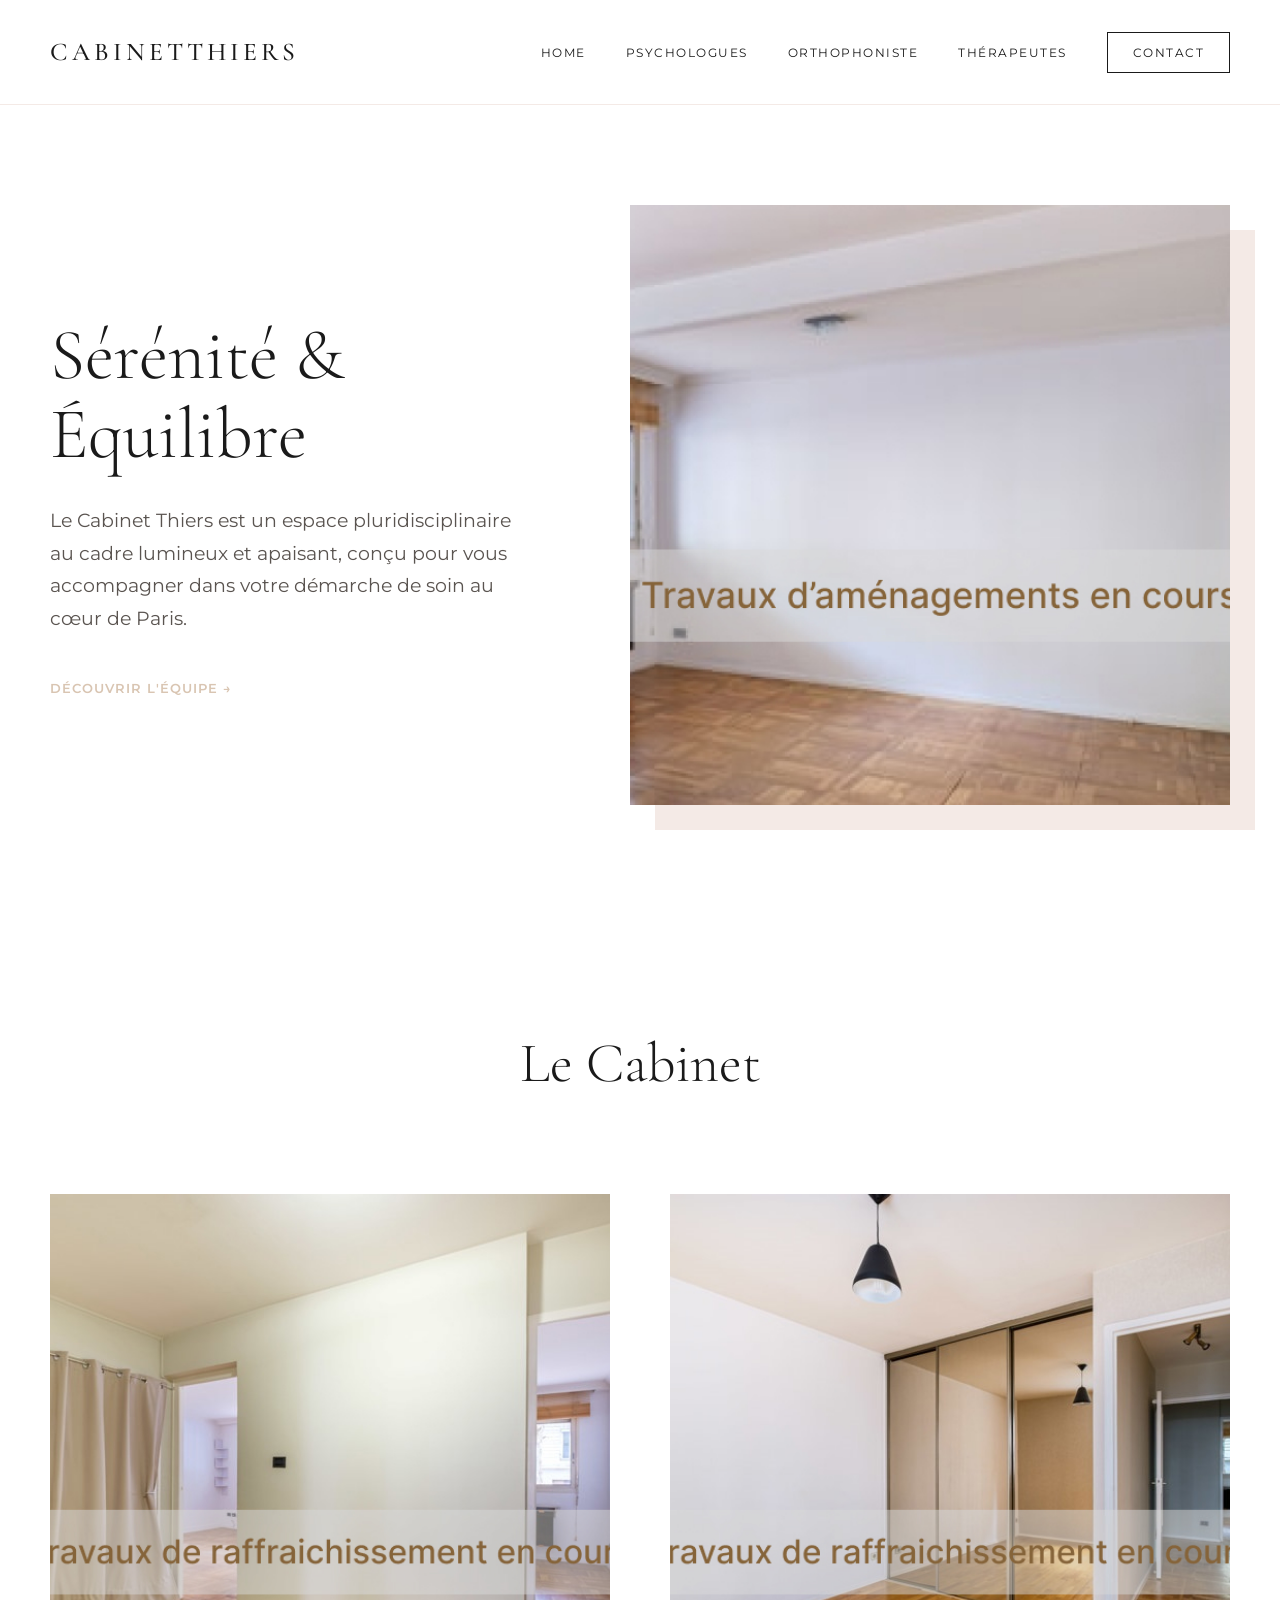
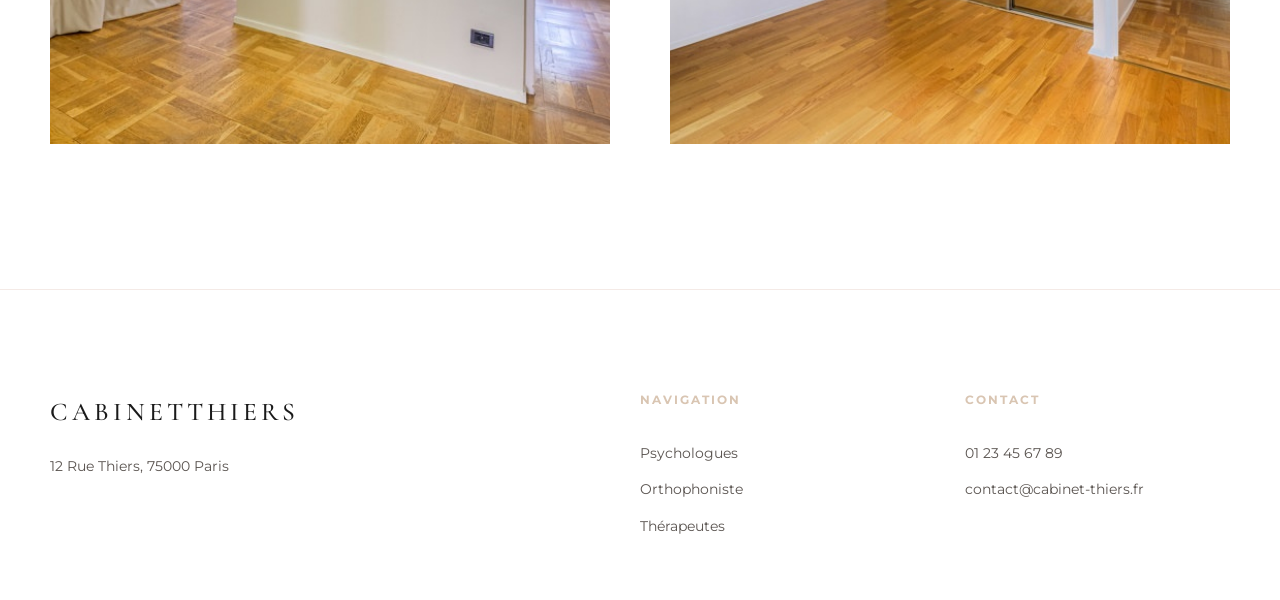
==== commit 5bc4f9d2: "Update index.html" ====
--- a/index.html
+++ b/index.html
@@ -3,89 +3,81 @@
 <head>
     <meta charset="UTF-8">
     <meta name="viewport" content="width=device-width, initial-scale=1.0">
-    <title>Cabinet Thiers | Espace de Santé Pluridisciplinaire</title>
-    <link rel="stylesheet" href="assets/css/style.css?v=1.2">
-    <link href="https://fonts.googleapis.com/css2?family=Cormorant+Garamond:wght@300;400;500&family=Montserrat:wght@200;300;400&display=swap" rel="stylesheet">
-    
+    <title>Cabinet Thiers | Accueil</title>
+    <link rel="stylesheet" href="./assets/css/style.css?v=final_version">
+    <link href="https://fonts.googleapis.com/css2?family=Cormorant+Garamond:wght@300;400;500&family=Montserrat:wght@200;400;600&display=swap" rel="stylesheet">
 </head>
 <body>
 
-    <header class="site-header">
-        <div class="container header-flex">
-            <div class="logo">
-                <a href="index.html">CABINET THIERS</a>
-            </div>
-                <nav>
-                    <ul class="nav-links">
-                        <li><a href="index.html">Home</a></li>
-                        <li><a href="psychologues.html">Psychologues</a></li>
-                        <li><a href="#">Orthophoniste</a></li>
-                        <li><a href="#">Thérapeutes</a></li>
-                        <li><a href="#" class="btn-cta">Prendre Rendez-vous</a></li>
-                    </ul>
-                </nav>
+    <header class="navbar">
+        <div class="container nav-flex">
+            <a href="index.html" class="brand">CABINET<span>THIERS</span></a>
+            <nav>
+                <ul class="nav-links">
+                    <li><a href="index.html">Home</a></li>
+                    <li><a href="psychologues.html">Psychologues</a></li>
+                    <li><a href="#">Orthophoniste</a></li>
+                    <li><a href="#">Thérapeutes</a></li>
+                    <li><a href="#" class="btn-cta">Contact</a></li>
+                </ul>
+            </nav>
         </div>
     </header>
 
     <main>
         <section class="hero">
-            <div class="container grid-hero">
-                <div class="hero-text">
-                    <span class="eyebrow">Bienvenue au cabinet</span>
-                    <h1>Un espace de soin au cœur de la ville</h1>
-                    <p>Le Cabinet Thiers est un lieu pluridisciplinaire pensé pour offrir sérénité et écoute. Nos praticiens vous reçoivent dans un cadre lumineux, conçu pour le cheminement de chacun.</p>
+            <div class="container hero-grid">
+                <div class="hero-content">
+                    <h1>Sérénité & Équilibre</h1>
+                    <p>Le Cabinet Thiers est un espace pluridisciplinaire au cadre lumineux et apaisant, conçu pour vous accompagner dans votre démarche de soin au cœur de Paris.</p>
+                    <a href="psychologues.html" style="text-decoration:none; color:var(--accent); font-weight:600; text-transform:uppercase; font-size:0.8rem; letter-spacing:1px;">Découvrir l'équipe →</a>
                 </div>
-                <div class="hero-img-box">
-                    <img src="assets/img/bureau2.jpg" alt="Cabinet Thiers - Bureau principal" class="reveal-img">
+                <div class="hero-img">
+                    <img src="assets/img/bureau2.jpg" alt="Cabinet Thiers">
                 </div>
             </div>
         </section>
 
-        <section class="gallery">
+        <section class="team-section" style="background: var(--white);">
             <div class="container">
-                <div class="gallery-intro">
-                    <h2>Le Cabinet</h2>
-                    <div class="divider"></div>
+                <div class="team-header">
+                    <h1>Le Cabinet</h1>
                 </div>
-                
-                <div class="gallery-grid">
-                    <div class="gallery-item large">
-                        <img src="assets/img/salledattente.jpg" alt="Notre salle d'attente">
+                <div class="team-grid">
+                    <div class="member-card">
+                        <div class="member-photo">
+                            <img src="assets/img/salledattente.jpg" alt="Salle d'attente">
+                        </div>
                     </div>
-                    <div class="gallery-item">
-                        <img src="assets/img/bureau3.jpg" alt="Espace de consultation">
-                    </div>
-                    <div class="gallery-item">
-                        <img src="assets/img/bureau4.jpg" alt="Ambiance apaisante">
+                    <div class="member-card">
+                        <div class="member-photo">
+                            <img src="assets/img/bureau3.jpg" alt="Bureau de consultation">
+                        </div>
                     </div>
                 </div>
             </div>
         </section>
     </main>
 
-    <footer class="site-footer">
+    <footer class="footer">
         <div class="container footer-grid">
-            <div class="footer-brand">
-                <span class="footer-logo">CABINET THIERS</span>
-                <p>Espace de santé pluridisciplinaire dédié au bien-être et à l'équilibre.</p>
+            <div>
+                <span class="brand">CABINET<span>THIERS</span></span>
+                <p style="margin-top:20px;">12 Rue Thiers, 75000 Paris</p>
             </div>
-            <div class="footer-menu">
-                <h3>Navigation</h3>
+            <div>
+                <h4>Navigation</h4>
                 <ul>
-                    <li><a href="#">Psychologues</a></li>
-                    <li><a href="#">Orthophoniste</a></li>
-                    <li><a href="#">Thérapeutes</a></li>
+                    <li><a href="psychologues.html" style="text-decoration:none; color:inherit;">Psychologues</a></li>
+                    <li>Orthophoniste</li>
+                    <li>Thérapeutes</li>
                 </ul>
             </div>
-            <div class="footer-contact">
-                <h3>Contact</h3>
-                <p>12 Rue Thiers, 75000 Paris</p>
+            <div>
+                <h4>Contact</h4>
                 <p>01 23 45 67 89</p>
                 <p>contact@cabinet-thiers.fr</p>
             </div>
-        </div>
-        <div class="footer-bottom">
-            <p>&copy; 2026 Cabinet Thiers. Design inspiré & épuré.</p>
         </div>
     </footer>
 
--- a/assets/css/style.css
+++ b/assets/css/style.css
@@ -1,78 +1,154 @@
-/* --- PAGE ÉQUIPE --- */
-.team-page { padding-top: 150px; }
-.team-intro { text-align: center; margin-bottom: 80px; }
-.team-intro h1 { font-family: 'Cormorant Garamond', serif; font-size: 3.5rem; font-weight: 300; }
-.divider { width: 40px; height: 1px; background: var(--accent); margin: 30px auto; }
-
-.team-grid {
-    display: grid;
-    grid-template-columns: repeat(2, 1fr);
-    gap: 60px;
-    margin-bottom: 100px;
+/* --- VARIABLES ET RÉGLAGES ÉDITORIAUX --- */
+:root {
+    --bg: #FDFBFA;          /* Beige lin */
+    --rose-pale: #F4EAE6;   /* Rose poudré (Vendôme style) */
+    --accent: #D9C5B2;      /* Doré sable */
+    --text-dark: #1A1A1A;   /* Noir charbon */
+    --text-soft: #5A5450;   /* Marron glacé */
+    --white: #ffffff;
+    --font-serif: 'Cormorant Garamond', serif;
+    --font-sans: 'Montserrat', sans-serif;
+    --transition: all 0.5s cubic-bezier(0.19, 1, 0.22, 1);
 }
 
-.member-card {
-    background: var(--white);
+/* --- RESET & BASES --- */
+* { margin: 0; padding: 0; box-sizing: border-box; }
+html { scroll-behavior: smooth; }
+
+body {
+    font-family: var(--font-sans);
+    background-color: var(--bg);
+    color: var(--text-dark);
+    line-height: 1.7;
+    -webkit-font-smoothing: antialiased;
+}
+
+.container { max-width: 1300px; margin: 0 auto; padding: 0 50px; }
+
+/* --- NAVIGATION (HEADER) --- */
+.navbar {
+    background-color: var(--white);
+    padding: 30px 0;
+    border-bottom: 1px solid var(--rose-pale);
+    position: sticky;
+    top: 0;
+    z-index: 1000;
+}
+
+.nav-flex { display: flex; justify-content: space-between; align-items: center; }
+
+.brand {
+    font-family: var(--font-serif);
+    font-size: 1.6rem;
+    text-decoration: none;
+    color: var(--text-dark);
+    letter-spacing: 4px;
+    font-weight: 500;
+    text-transform: uppercase;
+}
+
+.nav-links { display: flex; list-style: none; gap: 40px; align-items: center; }
+.nav-links a {
+    text-decoration: none;
+    color: var(--text-dark);
+    font-size: 0.75rem;
+    text-transform: uppercase;
+    letter-spacing: 1.5px;
+    font-weight: 400;
     transition: var(--transition);
 }
 
-.member-photo {
-    height: 550px;
-    overflow: hidden;
-    margin-bottom: 25px;
+.nav-links a:hover { color: var(--accent); }
+
+.btn-cta {
+    border: 1px solid var(--text-dark);
+    padding: 12px 25px;
+    transition: var(--transition);
 }
 
-.member-photo img {
-    width: 100%;
-    height: 100%;
-    object-fit: cover;
-    transition: transform 1s ease;
+.btn-cta:hover { background: var(--text-dark); color: var(--white) !important; }
+
+/* --- SECTION HERO (ACCUEIL) --- */
+.hero { padding: 100px 0; background: var(--white); }
+.hero-grid { display: grid; grid-template-columns: 1fr 1.2fr; gap: 80px; align-items: center; }
+
+h1 {
+    font-family: var(--font-serif);
+    font-size: 4.5rem;
+    line-height: 1.1;
+    margin-bottom: 30px;
+    font-weight: 300;
 }
 
-.member-card:hover .member-photo img {
-    transform: scale(1.03);
+.hero-content p {
+    font-size: 1.2rem;
+    color: var(--text-soft);
+    margin-bottom: 40px;
+    max-width: 480px;
 }
 
+.hero-img img {
+    width: 100%;
+    height: 600px;
+    object-fit: cover;
+    box-shadow: 25px 25px 0 var(--rose-pale); /* Effet signature */
+}
+
+/* --- SECTION ÉQUIPE (PSYCHOLOGUES) --- */
+.team-section { padding: 120px 0; }
+.team-header { text-align: center; margin-bottom: 100px; }
+.team-header h1 { font-size: 3.5rem; }
+
+.team-grid { display: grid; grid-template-columns: repeat(2, 1fr); gap: 60px; }
+
+.member-card { background: var(--white); transition: var(--transition); }
+.member-photo { height: 550px; overflow: hidden; margin-bottom: 25px; }
+.member-photo img { width: 100%; height: 100%; object-fit: cover; transition: transform 1.2s; }
+
+.member-card:hover .member-photo img { transform: scale(1.04); }
+
+.member-info { padding: 0 10px 20px 10px; }
 .specialty {
     font-size: 0.7rem;
     text-transform: uppercase;
-    letter-spacing: 2px;
     color: var(--accent);
+    letter-spacing: 3px;
     display: block;
-    margin-bottom: 10px;
+    margin-bottom: 15px;
 }
 
 .member-info h2 {
-    font-family: 'Cormorant Garamond', serif;
-    font-size: 1.8rem;
-    letter-spacing: 3px;
+    font-family: var(--font-serif);
+    font-size: 2rem;
+    font-weight: 400;
+    letter-spacing: 2px;
     margin-bottom: 20px;
-    font-weight: 400;
 }
 
-.member-bio {
-    font-size: 0.9rem;
-    color: var(--taupe-dark);
-    margin-bottom: 25px;
-    max-width: 90%;
+.member-bio { font-size: 0.95rem; color: var(--text-soft); margin-bottom: 25px; }
+
+/* --- FOOTER --- */
+.footer {
+    background-color: var(--white);
+    padding: 100px 0 50px;
+    border-top: 1px solid var(--rose-pale);
 }
 
-.view-more {
-    text-decoration: none;
-    color: var(--black);
-    font-size: 0.75rem;
-    text-transform: uppercase;
-    letter-spacing: 1px;
-    border-bottom: 1px solid transparent;
-    transition: 0.3s;
+.footer-grid { display: grid; grid-template-columns: 2fr 1fr 1fr; gap: 60px; }
+.footer h4 { 
+    font-size: 0.75rem; 
+    text-transform: uppercase; 
+    letter-spacing: 2px; 
+    margin-bottom: 30px; 
+    color: var(--accent); 
 }
 
-.view-more:hover {
-    border-bottom: 1px solid var(--accent);
+.footer p, .footer li { font-size: 0.9rem; color: var(--text-soft); margin-bottom: 12px; list-style: none; }
+
+/* --- RESPONSIVE --- */
+@media (max-width: 1024px) {
+    .hero-grid, .team-grid, .footer-grid { grid-template-columns: 1fr; }
+    h1 { font-size: 3rem; }
+    .hero-img img { height: 450px; }
+    .nav-links { display: none; } /* Menu burger à prévoir ultérieurement */
 }
-
-/* Responsive Equipe */
-@media (max-width: 900px) {
-    .team-grid { grid-template-columns: 1fr; }
-    .member-photo { height: 450px; }
-}
